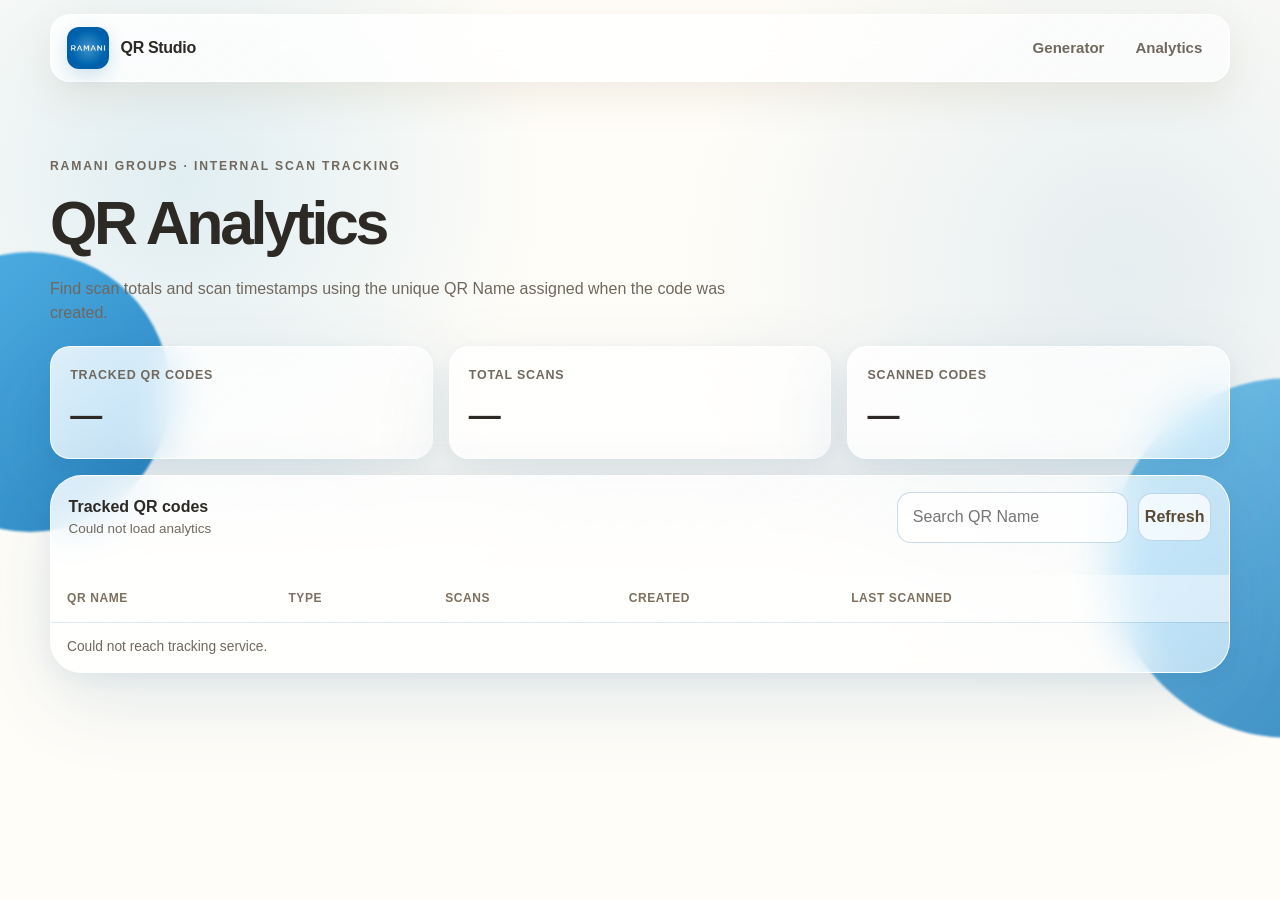
==== analytics.html @ 00548d6f "Add files via upload" ====
<!doctype html>
<html lang="en">
<head>
  <meta charset="utf-8">
  <meta name="viewport" content="width=device-width,initial-scale=1">
  <meta name="robots" content="noindex,nofollow">
  <meta name="theme-color" content="#0871b9">
  <title>QR Analytics · Ramani QR Studio</title>
  <link rel="icon" href="assets/images/ramani-favicon.png" type="image/png">
  <link rel="stylesheet" href="css/style.css">
</head>
<body>
  <div class="ambient ambient-one" aria-hidden="true"></div>
  <div class="ambient ambient-two" aria-hidden="true"></div>
  <header class="site-header">
    <div class="container header-inner glass-panel compact-panel">
      <a class="brand" href="index.html" aria-label="Ramani QR Studio home"><img class="brand-logo" src="assets/images/ramani-logo.png" alt="Ramani"><span>QR Studio</span></a>
      <nav class="primary-nav analytics-nav" aria-label="Primary navigation"><a href="index.html#generator">Generator</a><a href="analytics.html" aria-current="page">Analytics</a></nav>
    </div>
  </header>

  <main class="container analytics-main">
    <section class="analytics-hero">
      <p class="kicker">RAMANI GROUPS · INTERNAL SCAN TRACKING</p>
      <h1>QR Analytics</h1>
      <p>Find scan totals and scan timestamps using the unique QR Name assigned when the code was created.</p>
    </section>
    <div id="configCallout" class="config-callout" hidden></div>
    <section class="stats-grid" aria-label="Analytics summary">
      <div class="glass-panel stat-card"><span>Tracked QR codes</span><strong id="totalCodes">—</strong></div>
      <div class="glass-panel stat-card"><span>Total scans</span><strong id="totalScans">—</strong></div>
      <div class="glass-panel stat-card"><span>Scanned codes</span><strong id="scannedCodes">—</strong></div>
    </section>

    <section class="glass-panel analytics-table-card">
      <div class="analytics-toolbar">
        <div><strong>Tracked QR codes</strong><div id="analyticsStatus" class="analytics-status" role="status" aria-live="polite">Loading…</div></div>
        <div class="analytics-actions"><input id="qrSearch" type="search" placeholder="Search QR Name"><button id="refreshAnalytics" class="secondary-button" type="button">Refresh</button></div>
      </div>
      <div class="table-scroll"><table class="analytics-table"><thead><tr><th>QR Name</th><th>Type</th><th>Scans</th><th>Created</th><th>Last scanned</th><th></th></tr></thead><tbody id="analyticsRows"><tr><td colspan="6" class="empty-state">Loading analytics…</td></tr></tbody></table></div>
    </section>

    <section id="detailCard" class="glass-panel detail-card" hidden>
      <div class="detail-heading"><div><p class="kicker">SCAN DETAILS</p><h2 id="detailName">QR Name</h2><p id="detailMeta"></p></div><button id="closeDetail" class="secondary-button" type="button">Close</button></div>
      <div id="detailScans" class="scan-list"></div>
    </section>
  </main>
  <script src="js/config.js"></script>
  <script src="js/analytics.js"></script>
</body>
</html>
---- css/style.css ----
:root {
  --background: #fffdf8;
  --surface: rgba(255, 255, 255, 0.76);
  --surface-strong: rgba(255, 255, 255, 0.92);
  --surface-secondary: rgba(255, 249, 234, 0.78);
  --text-primary: #2d2924;
  --text-secondary: #71685d;
  --accent: #ffad16;
  --accent-strong: #f08a00;
  --accent-soft: #fff0bf;
  --accent-pale: #fff8e8;
  --border: rgba(123, 96, 47, 0.13);
  --border-strong: rgba(123, 96, 47, 0.21);
  --success: #527547;
  --danger: #b34c3e;
  --radius-sm: 14px;
  --radius: 22px;
  --radius-lg: 32px;
  --shadow: 0 28px 80px rgba(109, 79, 20, 0.14), 0 6px 24px rgba(109, 79, 20, 0.07);
  --shadow-soft: 0 14px 35px rgba(119, 88, 27, 0.09);
  --spacing-1: 0.5rem;
  --spacing-2: 0.75rem;
  --spacing-3: 1rem;
  --spacing-4: 1.5rem;
  --spacing-5: 2rem;
  --spacing-6: 3rem;
  --container: 1180px;
  --font: Inter, ui-sans-serif, -apple-system, BlinkMacSystemFont, "Segoe UI", sans-serif;
}

* { box-sizing: border-box; }
html { scroll-behavior: smooth; }
body {
  margin: 0;
  color: var(--text-primary);
  background:
    radial-gradient(circle at 14% 20%, rgba(255, 195, 41, 0.14), transparent 23rem),
    radial-gradient(circle at 88% 30%, rgba(255, 142, 0, 0.09), transparent 28rem),
    var(--background);
  font-family: var(--font);
  line-height: 1.5;
  min-height: 100vh;
  overflow-x: hidden;
}

button, input, textarea, select { font: inherit; }
button { color: inherit; }
a { color: inherit; text-decoration: none; }
svg { display: block; }

.skip-link {
  position: fixed;
  left: 1rem;
  top: -5rem;
  z-index: 100;
  padding: .75rem 1rem;
  background: #111;
  color: #fff;
  border-radius: 10px;
}
.skip-link:focus { top: 1rem; }

.container {
  width: min(calc(100% - 2rem), var(--container));
  margin-inline: auto;
  position: relative;
  z-index: 2;
}

.ambient {
  position: fixed;
  z-index: 0;
  border-radius: 999px;
  filter: blur(1px);
  pointer-events: none;
  opacity: .85;
}
.ambient-one { width: 280px; height: 280px; left: -110px; top: 28%; background: linear-gradient(135deg,#ffd638,#ff9b0b); }
.ambient-two { width: 360px; height: 360px; right: -190px; top: 42%; background: linear-gradient(135deg,#ffc51b,#ff9012); }
.ambient-three { width: 90px; height: 90px; right: 9%; top: 13%; background: linear-gradient(135deg,#ffb51b,#ff8d10); box-shadow: -50px 65px 0 -28px #ffad16, 42px 46px 0 -34px #f69711; }

.glass-panel {
  background: linear-gradient(145deg, rgba(255,255,255,.83), rgba(255,255,255,.62));
  border: 1px solid rgba(255,255,255,.92);
  box-shadow: var(--shadow);
  backdrop-filter: blur(22px) saturate(125%);
  -webkit-backdrop-filter: blur(22px) saturate(125%);
}

.site-header { position: sticky; top: 0; z-index: 30; padding: 14px 0 0; }
.header-inner {
  min-height: 64px;
  display: flex;
  align-items: center;
  justify-content: space-between;
  border-radius: 20px;
  padding: .7rem .85rem .7rem 1rem;
  box-shadow: 0 14px 40px rgba(117, 89, 30, .10);
}
.brand { display: inline-flex; align-items: center; gap: .72rem; font-weight: 780; letter-spacing: -.02em; }
.brand-mark {
  display: grid;
  place-items: center;
  width: 38px;
  height: 38px;
  border-radius: 12px;
  background: linear-gradient(145deg, #ffc933, #ff9d0c);
  box-shadow: 0 8px 18px rgba(255, 159, 14, .25);
}
.brand-mark svg { width: 23px; height: 23px; fill: #fff; }
.primary-nav { display: flex; align-items: center; gap: .3rem; }
.primary-nav a { padding: .65rem .82rem; border-radius: 12px; color: var(--text-secondary); font-size: .94rem; font-weight: 650; }
.primary-nav a:hover, .primary-nav a:focus-visible { background: rgba(255, 181, 27, .11); color: var(--text-primary); }
.icon-link svg { width: 20px; height: 20px; }
.mobile-menu-button { display: none; }

.hero { padding: clamp(4rem, 8vw, 7.5rem) 0 2.8rem; }
.hero-copy { max-width: 760px; margin-inline: auto; text-align: center; }
.eyebrow, .kicker { font-size: .76rem; font-weight: 800; letter-spacing: .15em; text-transform: uppercase; color: #8a734a; }
.eyebrow { display: inline-flex; align-items: center; gap: .55rem; padding: .48rem .75rem; background: rgba(255,255,255,.56); border: 1px solid rgba(255,255,255,.9); border-radius: 999px; box-shadow: var(--shadow-soft); }
.eyebrow-dot { width: 8px; height: 8px; border-radius: 50%; background: var(--accent); box-shadow: 0 0 0 5px rgba(255, 173, 22, .12); }
.hero h1 { margin: 1rem 0 .9rem; font-size: clamp(2.45rem, 6.4vw, 5.2rem); line-height: .98; letter-spacing: -.065em; font-weight: 760; }
.hero h1 span { color: var(--accent-strong); }
.hero p { max-width: 650px; margin: 0 auto; color: var(--text-secondary); font-size: clamp(1rem, 2vw, 1.17rem); }

.generator-section { scroll-margin-top: 95px; }
.generator-shell { border-radius: var(--radius-lg); overflow: hidden; }
.generator-main { display: grid; grid-template-columns: minmax(0, 1.17fr) minmax(380px, .83fr); }
.config-column, .preview-column { padding: clamp(1.45rem, 3vw, 2.35rem); }
.preview-column { background: linear-gradient(180deg, rgba(255,247,222,.58), rgba(255,255,255,.42)); border-left: 1px solid var(--border); }
.section-heading, .preview-heading, .customize-header, .range-label-row { display: flex; align-items: center; justify-content: space-between; gap: 1rem; }
.section-heading h2, .preview-heading h2, .about-card h2 { margin: .14rem 0 0; font-size: clamp(1.4rem, 2.8vw, 2rem); letter-spacing: -.045em; }
.kicker { margin: 0; color: #aa7b2e; }
.text-button { display: inline-flex; align-items: center; gap: .4rem; border: 0; background: transparent; padding: .55rem .6rem; border-radius: 10px; color: var(--text-secondary); cursor: pointer; font-weight: 650; }
.text-button svg { width: 18px; height: 18px; fill: none; stroke: currentColor; stroke-width: 1.8; stroke-linecap: round; stroke-linejoin: round; }
.text-button:hover { background: rgba(255,173,22,.1); color: var(--text-primary); }

.tab-strip { margin-top: 1.4rem; padding: 5px; display: grid; grid-template-columns: repeat(6, 1fr); gap: 4px; background: rgba(241, 232, 212, .62); border: 1px solid rgba(129,103,57,.09); border-radius: 15px; }
.tab-button { border: 0; border-radius: 11px; background: transparent; padding: .68rem .45rem; cursor: pointer; font-size: .88rem; font-weight: 720; color: var(--text-secondary); transition: .18s ease; }
.tab-button.active { background: rgba(255,255,255,.9); color: var(--text-primary); box-shadow: 0 5px 16px rgba(104,80,35,.10); }
.tab-button:focus-visible { outline: 3px solid rgba(255, 173, 22, .3); outline-offset: 2px; }

.form-stack { margin-top: 1.35rem; }
.type-panel { display: grid; gap: .72rem; }
.field-label { display: block; font-size: .8rem; font-weight: 780; color: #5f564c; letter-spacing: .01em; }
input:not([type="checkbox"]):not([type="color"]):not([type="range"]), textarea, select {
  width: 100%;
  min-height: 48px;
  border: 1px solid var(--border-strong);
  border-radius: var(--radius-sm);
  background: rgba(255,255,255,.72);
  color: var(--text-primary);
  padding: .78rem .9rem;
  outline: none;
  box-shadow: inset 0 1px 0 rgba(255,255,255,.75);
  transition: border-color .18s, box-shadow .18s, background .18s;
}
textarea { resize: vertical; min-height: 100px; }
input:focus, textarea:focus, select:focus { border-color: rgba(240,138,0,.55); box-shadow: 0 0 0 4px rgba(255,173,22,.12); background: rgba(255,255,255,.95); }
.field-wrap { position: relative; }
.field-wrap .field-icon { position: absolute; top: 50%; left: .9rem; translate: 0 -50%; color: #9b8761; pointer-events: none; }
.field-wrap input { padding-left: 2.3rem !important; }
.field-hint { margin: -.2rem 0 0; color: #8b8177; font-size: .78rem; }
.two-up { display: grid; grid-template-columns: 1fr auto; gap: 1rem; align-items: end; }
.check-row { min-height: 48px; display: flex; align-items: center; gap: .6rem; padding: 0 .2rem; font-size: .88rem; font-weight: 650; color: var(--text-secondary); cursor: pointer; white-space: nowrap; }
.check-row input { position: absolute; opacity: 0; }
.fake-check { width: 20px; height: 20px; border: 1px solid var(--border-strong); border-radius: 6px; background: rgba(255,255,255,.8); display: grid; place-items: center; }
.check-row input:checked + .fake-check { background: var(--accent); border-color: var(--accent); box-shadow: inset 0 0 0 4px #fff; }
.check-row input:focus-visible + .fake-check { outline: 3px solid rgba(255,173,22,.24); outline-offset: 2px; }
.validation-message { min-height: 1.35rem; margin-top: .65rem; color: var(--danger); font-size: .84rem; font-weight: 650; }
.divider { height: 1px; background: var(--border); margin: 1.35rem 0; }
.customize-header h3 { margin: .1rem 0 0; font-size: 1.08rem; letter-spacing: -.02em; }
.custom-grid { display: grid; grid-template-columns: 1fr 1fr; gap: .95rem; margin-top: 1rem; }
.custom-grid label { display: grid; gap: .48rem; }
.color-box { min-height: 48px; display: flex; align-items: center; gap: .65rem; border: 1px solid var(--border-strong); border-radius: var(--radius-sm); padding: .46rem .65rem; background: rgba(255,255,255,.72); }
.color-box input[type="color"] { width: 31px; height: 31px; border: 0; padding: 0; background: transparent; border-radius: 9px; overflow: hidden; cursor: pointer; }
.color-box input[type="color"]::-webkit-color-swatch-wrapper { padding: 0; }
.color-box input[type="color"]::-webkit-color-swatch { border: 0; border-radius: 8px; }
.color-box span { font-family: ui-monospace, SFMono-Regular, Menlo, monospace; font-size: .82rem; }
.range-row { margin-top: 1rem; }
.range-label-row output { font-size: .78rem; color: var(--text-secondary); font-weight: 700; }
input[type="range"] { width: 100%; accent-color: var(--accent-strong); }

.status-pill { display: inline-flex; align-items: center; gap: .45rem; padding: .42rem .65rem; border-radius: 999px; background: rgba(89,124,73,.09); color: var(--success); font-size: .76rem; font-weight: 780; }
.status-pill span { width: 7px; height: 7px; border-radius: 50%; background: currentColor; }
.status-pill.invalid { color: var(--danger); background: rgba(179,76,62,.08); }
.qr-stage { margin-top: 1.35rem; }
.qr-canvas-wrap { width: min(100%, 385px); aspect-ratio: 1; margin-inline: auto; display: grid; place-items: center; padding: 1.2rem; border-radius: 26px; background: rgba(255,255,255,.95); border: 1px solid rgba(255,255,255,.95); box-shadow: 0 22px 46px rgba(127,87,12,.12); }
#qrCanvas { width: 100%; height: 100%; display: block; image-rendering: pixelated; }
.scan-note { display: flex; align-items: flex-start; justify-content: center; gap: .48rem; margin: .95rem auto 0; max-width: 390px; color: #8a7e70; font-size: .78rem; text-align: center; }
.scan-icon { color: var(--accent-strong); font-weight: 900; }
.download-actions { display: grid; grid-template-columns: 1.18fr .82fr; gap: .75rem; margin-top: 1.2rem; }
.primary-button, .secondary-button, .utility-button { min-height: 48px; border-radius: 14px; cursor: pointer; font-weight: 760; border: 0; display: inline-flex; align-items: center; justify-content: center; gap: .5rem; transition: transform .16s ease, box-shadow .16s ease, background .16s ease; }
.primary-button { color: #fff; background: linear-gradient(135deg,#ffbb24,#f28b02); box-shadow: 0 12px 24px rgba(240,138,0,.23); }
.secondary-button { color: #5a4b34; background: rgba(255,255,255,.75); border: 1px solid var(--border-strong); }
.primary-button:hover, .secondary-button:hover, .utility-button:hover { transform: translateY(-1px); }
.primary-button svg, .secondary-button svg, .utility-button svg { width: 18px; height: 18px; fill: none; stroke: currentColor; stroke-width: 1.8; stroke-linecap: round; stroke-linejoin: round; }
button:disabled { cursor: not-allowed; opacity: .48; transform: none !important; box-shadow: none !important; }
.utility-actions { display: flex; flex-wrap: wrap; gap: .55rem; margin-top: .7rem; }
.utility-button { min-height: 40px; flex: 1; min-width: 120px; padding: .6rem .7rem; background: rgba(255,255,255,.48); border: 1px solid var(--border); color: var(--text-secondary); font-size: .8rem; }
.privacy-card { display: flex; gap: .78rem; margin-top: 1rem; padding: .95rem; background: rgba(255,245,213,.66); border: 1px solid rgba(234,183,76,.18); border-radius: 16px; }
.privacy-icon { flex: 0 0 auto; width: 34px; height: 34px; border-radius: 11px; display: grid; place-items: center; background: rgba(255,173,22,.14); color: #c97800; }
.privacy-icon svg { width: 20px; height: 20px; fill: none; stroke: currentColor; stroke-width: 1.7; stroke-linecap: round; stroke-linejoin: round; }
.privacy-card strong { font-size: .9rem; }
.privacy-card p { margin: .2rem 0 0; color: #7c6e5b; font-size: .78rem; }

.about-section { padding: 4rem 0 1.5rem; scroll-margin-top: 95px; }
.about-card { border-radius: var(--radius-lg); padding: clamp(1.5rem,4vw,2.7rem); display: grid; grid-template-columns: .8fr 1.2fr; gap: 2rem; align-items: center; }
.about-card p:last-child { margin: 0; color: var(--text-secondary); font-size: 1.03rem; }
.site-footer { display: flex; justify-content: space-between; gap: 1rem; padding: 2.1rem 0 3rem; color: #958879; font-size: .8rem; }
.site-footer p { margin: 0; }
.toast { position: fixed; z-index: 80; left: 50%; bottom: 1.2rem; translate: -50% 25px; opacity: 0; pointer-events: none; background: rgba(43,39,34,.94); color: #fff; padding: .72rem 1rem; border-radius: 12px; box-shadow: 0 14px 30px rgba(0,0,0,.15); font-size: .84rem; font-weight: 650; transition: .22s ease; }
.toast.show { opacity: 1; translate: -50% 0; }

@media (max-width: 940px) {
  .generator-main { grid-template-columns: 1fr; }
  .preview-column { border-left: 0; border-top: 1px solid var(--border); }
  .about-card { grid-template-columns: 1fr; gap: .8rem; }
}

@media (max-width: 680px) {
  .container { width: min(calc(100% - 1rem), var(--container)); }
  .site-header { padding-top: 8px; }
  .header-inner { min-height: 58px; border-radius: 17px; }
  .mobile-menu-button { display: inline-grid; place-items: center; width: 42px; height: 42px; border: 0; background: rgba(255,255,255,.5); border-radius: 12px; cursor: pointer; }
  .mobile-menu-button span { display: block; width: 19px; height: 2px; margin: 2px 0; border-radius: 2px; background: var(--text-primary); }
  .primary-nav { display: none; position: absolute; top: calc(100% + .5rem); right: .5rem; width: 190px; padding: .55rem; flex-direction: column; align-items: stretch; background: rgba(255,255,255,.94); border: 1px solid var(--border); border-radius: 16px; box-shadow: var(--shadow-soft); backdrop-filter: blur(18px); }
  .primary-nav.open { display: flex; }
  .primary-nav a { display: flex; align-items: center; min-height: 42px; }
  .hero { padding: 3.6rem 0 2rem; }
  .hero h1 { font-size: clamp(2.35rem, 13vw, 3.5rem); }
  .generator-shell, .about-card { border-radius: 25px; }
  .config-column, .preview-column { padding: 1.25rem; }
  .tab-strip { grid-template-columns: repeat(3,1fr); }
  .custom-grid { grid-template-columns: 1fr; }
  .two-up { grid-template-columns: 1fr; }
  .check-row { min-height: 38px; }
  .download-actions { grid-template-columns: 1fr; }
  .qr-canvas-wrap { width: min(100%, 340px); }
  .site-footer { flex-direction: column; }
}

@media (max-width: 410px) {
  .section-heading, .preview-heading { align-items: flex-start; }
  .status-pill { margin-top: .2rem; }
  .brand span:last-child { font-size: .95rem; }
}

@media (prefers-reduced-motion: reduce) {
  *, *::before, *::after { scroll-behavior: auto !important; transition-duration: .001ms !important; animation-duration: .001ms !important; animation-iteration-count: 1 !important; }
}

/* Content tabs: only the selected QR input panel is visible. */
.type-panel[hidden] { display: none !important; }
.tracking-toggle { margin-top: .15rem; width: fit-content; }
.tracking-info { min-height: 1.15rem; margin-top: -.25rem; color: #88745a; font-size: .76rem; line-height: 1.45; }

/* Analytics */
.analytics-main { padding: 4.7rem 0 3rem; }
.analytics-hero { margin-bottom: 1.35rem; }
.analytics-hero h1 { margin: .2rem 0 .45rem; font-size: clamp(2.1rem, 6vw, 3.8rem); letter-spacing: -.055em; }
.analytics-hero p { max-width: 720px; margin: 0; color: var(--text-secondary); }
.analytics-toolbar { display: flex; justify-content: space-between; align-items: center; gap: 1rem; padding: 1rem 1.1rem; margin-bottom: 1rem; }
.analytics-status { color: var(--text-secondary); font-size: .84rem; }
.stats-grid { display: grid; grid-template-columns: repeat(3,1fr); gap: 1rem; margin-bottom: 1rem; }
.stat-card { padding: 1.2rem; border-radius: 20px; }
.stat-card span { display:block; color: var(--text-secondary); font-size: .78rem; font-weight: 750; text-transform: uppercase; letter-spacing: .06em; }
.stat-card strong { display:block; margin-top:.35rem; font-size: 2rem; letter-spacing: -.04em; }
.analytics-table-card { overflow: hidden; border-radius: var(--radius-lg); }
.table-scroll { overflow-x:auto; }
.analytics-table { width:100%; border-collapse: collapse; min-width: 760px; }
.analytics-table th, .analytics-table td { padding: .9rem 1rem; border-bottom: 1px solid var(--border); text-align:left; vertical-align:top; }
.analytics-table th { background: rgba(255,255,255,.42); color:#7e6f5e; font-size:.75rem; text-transform:uppercase; letter-spacing:.05em; }
.analytics-table td { font-size:.86rem; }
.analytics-table tr:last-child td { border-bottom:0; }
.analytics-url { max-width: 420px; word-break: break-word; }
.scan-count { display:inline-flex; min-width:42px; justify-content:center; padding:.3rem .55rem; border-radius:999px; background:rgba(255,173,22,.12); color:#a86400; font-weight:800; }
.empty-state { padding: 2.2rem 1rem; text-align:center; color:var(--text-secondary); }
.config-callout { padding: 1rem 1.1rem; margin-bottom: 1rem; border: 1px solid rgba(234,183,76,.25); border-radius:18px; background:rgba(255,245,213,.72); color:#6f604d; font-size:.88rem; }
@media (max-width:680px){ .stats-grid{grid-template-columns:1fr;} .analytics-toolbar{align-items:flex-start; flex-direction:column;} }

/* Ramani Groups brand layer */
:root {
  --accent: #0b7abd;
  --accent-strong: #0567aa;
  --accent-soft: #dff2ff;
  --accent-pale: #f1f9ff;
  --border: rgba(13, 91, 145, .13);
  --border-strong: rgba(13, 91, 145, .22);
  --shadow: 0 28px 80px rgba(7, 83, 135, .12), 0 6px 24px rgba(7, 83, 135, .06);
  --shadow-soft: 0 14px 35px rgba(7, 83, 135, .09);
}
body {
  background:
    radial-gradient(circle at 14% 20%, rgba(15, 133, 201, .13), transparent 23rem),
    radial-gradient(circle at 88% 30%, rgba(6, 103, 170, .10), transparent 28rem),
    var(--background);
}
.ambient-one { background: linear-gradient(135deg,#38a8e5,#0770b7); }
.ambient-two { background: linear-gradient(135deg,#66c1ee,#0969ae); }
.ambient-three { background: linear-gradient(135deg,#2da8ea,#0871b9); box-shadow: -50px 65px 0 -28px #4eb6e9, 42px 46px 0 -34px #0b74b8; }
.primary-button { background: linear-gradient(135deg,#1389ca,#0567aa); box-shadow: 0 12px 24px rgba(5,103,170,.23); }
.kicker { color: #286f9c; }
.eyebrow, .kicker { color: #2d6f99; }
.eyebrow-dot { background: var(--accent); box-shadow: 0 0 0 5px rgba(11,122,189,.12); }
.primary-nav a:hover, .primary-nav a:focus-visible, .text-button:hover { background: rgba(11,122,189,.09); }
.tab-button:focus-visible, .check-row input:focus-visible + .fake-check { outline-color: rgba(11,122,189,.28); }
.check-row input:checked + .fake-check { background: var(--accent); border-color: var(--accent); }
input[type="range"] { accent-color: var(--accent-strong); }
.scan-icon { color: var(--accent-strong); }
.scan-count { background: rgba(11,122,189,.11); color: #075f9d; }
.privacy-card, .config-callout { background: rgba(232,246,255,.72); border-color: rgba(11,122,189,.16); }
.privacy-icon { background: rgba(11,122,189,.12); color: #066aa9; }

.brand-logo { width: 42px; height: 42px; object-fit: cover; border-radius: 12px; box-shadow: 0 7px 18px rgba(5,103,170,.18); }
.qr-name-block { margin-top: 1.25rem; padding: 1rem; border: 1px solid rgba(11,122,189,.16); background: rgba(238,249,255,.68); border-radius: 16px; }
.required-mark { margin-left: .35rem; color: #0b6ea9; font-size: .72rem; font-weight: 760; }
.name-status { min-height: 1.1rem; margin: .45rem 0 0; color: var(--text-secondary); font-size: .78rem; }
.name-status.ok { color: var(--success); font-weight: 700; }
.name-status.bad { color: var(--danger); font-weight: 700; }
.type-chip { display: inline-flex; padding: .28rem .5rem; border-radius: 999px; background: rgba(11,122,189,.09); color: #075f9d; font-size: .74rem; font-weight: 800; text-transform: uppercase; }
.analytics-actions { display: flex; gap: .6rem; align-items: center; }
.analytics-actions input { min-width: 220px; }
.detail-card { margin-top: 1rem; padding: 1.2rem; border-radius: var(--radius-lg); scroll-margin-top: 95px; }
.detail-heading { display: flex; align-items: flex-start; justify-content: space-between; gap: 1rem; }
.detail-heading h2 { margin: .15rem 0 .2rem; font-size: 1.7rem; }
.detail-heading p:last-child { margin: 0; color: var(--text-secondary); }
.scan-list { margin-top: 1rem; border-top: 1px solid var(--border); }
.scan-row { display: flex; justify-content: space-between; gap: 1rem; padding: .82rem .2rem; border-bottom: 1px solid var(--border); }
.scan-row span { color: var(--text-secondary); }
.action-main { padding: 9vh 0 3rem; }
.action-card { max-width: 620px; margin: 0 auto; padding: clamp(1.4rem,4vw,2.3rem); border-radius: var(--radius-lg); text-align: center; }
.action-logo { width: 76px; height: 76px; object-fit: cover; border-radius: 22px; margin: 0 auto 1rem; }
.action-card h1 { margin: .25rem 0 .5rem; font-size: clamp(2rem,7vw,3rem); letter-spacing: -.05em; }
.action-card > p { color: var(--text-secondary); }
.action-button { margin-top: 1rem; padding: .75rem 1rem; text-decoration: none; }
.payload-display { text-align: left; margin-top: 1rem; }
.payload-display pre { white-space: pre-wrap; word-break: break-word; background: rgba(255,255,255,.72); border: 1px solid var(--border); padding: 1rem; border-radius: 14px; }
.wifi-details { display: grid; gap: .7rem; margin-top: 1rem; text-align: left; }
.wifi-details > div { display: grid; gap: .2rem; padding: .8rem 1rem; background: rgba(255,255,255,.72); border: 1px solid var(--border); border-radius: 14px; }
.wifi-details span { color: var(--text-secondary); font-size: .75rem; text-transform: uppercase; letter-spacing: .05em; font-weight: 750; }
.action-fallback { margin-top: 1rem; }
@media (max-width:680px){ .analytics-actions{width:100%;flex-direction:column;align-items:stretch}.analytics-actions input{min-width:0;width:100%}.brand-logo{width:38px;height:38px}.detail-heading{flex-direction:column}.scan-row{flex-direction:column;gap:.15rem} }
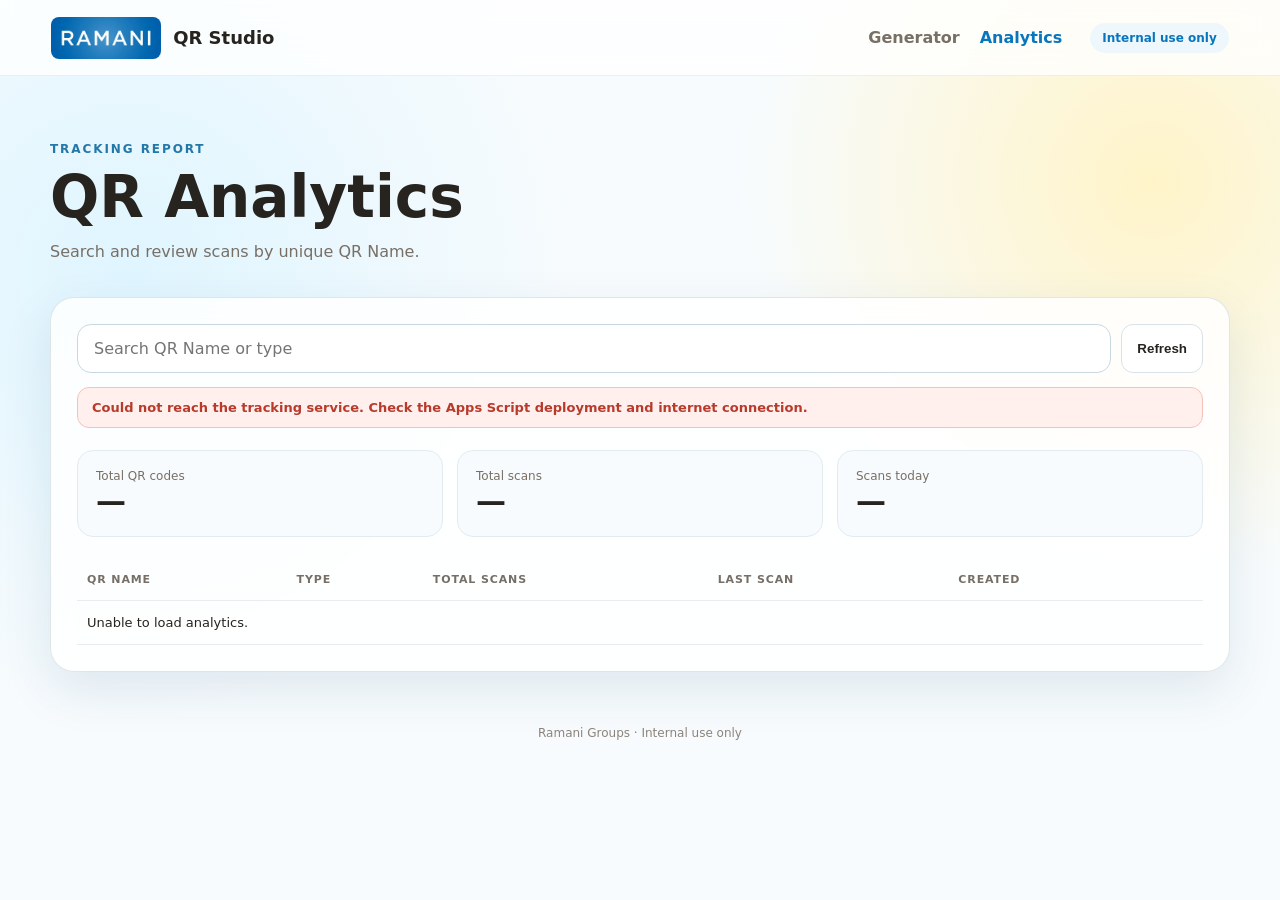
==== commit 60e2c0ea: "Add files via upload" ====
--- a/analytics.html
+++ b/analytics.html
@@ -1,51 +1,8 @@
-<!doctype html>
-<html lang="en">
-<head>
-  <meta charset="utf-8">
-  <meta name="viewport" content="width=device-width,initial-scale=1">
-  <meta name="robots" content="noindex,nofollow">
-  <meta name="theme-color" content="#0871b9">
-  <title>QR Analytics · Ramani QR Studio</title>
-  <link rel="icon" href="assets/images/ramani-favicon.png" type="image/png">
-  <link rel="stylesheet" href="css/style.css">
-</head>
-<body>
-  <div class="ambient ambient-one" aria-hidden="true"></div>
-  <div class="ambient ambient-two" aria-hidden="true"></div>
-  <header class="site-header">
-    <div class="container header-inner glass-panel compact-panel">
-      <a class="brand" href="index.html" aria-label="Ramani QR Studio home"><img class="brand-logo" src="assets/images/ramani-logo.png" alt="Ramani"><span>QR Studio</span></a>
-      <nav class="primary-nav analytics-nav" aria-label="Primary navigation"><a href="index.html#generator">Generator</a><a href="analytics.html" aria-current="page">Analytics</a></nav>
-    </div>
-  </header>
-
-  <main class="container analytics-main">
-    <section class="analytics-hero">
-      <p class="kicker">RAMANI GROUPS · INTERNAL SCAN TRACKING</p>
-      <h1>QR Analytics</h1>
-      <p>Find scan totals and scan timestamps using the unique QR Name assigned when the code was created.</p>
-    </section>
-    <div id="configCallout" class="config-callout" hidden></div>
-    <section class="stats-grid" aria-label="Analytics summary">
-      <div class="glass-panel stat-card"><span>Tracked QR codes</span><strong id="totalCodes">—</strong></div>
-      <div class="glass-panel stat-card"><span>Total scans</span><strong id="totalScans">—</strong></div>
-      <div class="glass-panel stat-card"><span>Scanned codes</span><strong id="scannedCodes">—</strong></div>
-    </section>
-
-    <section class="glass-panel analytics-table-card">
-      <div class="analytics-toolbar">
-        <div><strong>Tracked QR codes</strong><div id="analyticsStatus" class="analytics-status" role="status" aria-live="polite">Loading…</div></div>
-        <div class="analytics-actions"><input id="qrSearch" type="search" placeholder="Search QR Name"><button id="refreshAnalytics" class="secondary-button" type="button">Refresh</button></div>
-      </div>
-      <div class="table-scroll"><table class="analytics-table"><thead><tr><th>QR Name</th><th>Type</th><th>Scans</th><th>Created</th><th>Last scanned</th><th></th></tr></thead><tbody id="analyticsRows"><tr><td colspan="6" class="empty-state">Loading analytics…</td></tr></tbody></table></div>
-    </section>
-
-    <section id="detailCard" class="glass-panel detail-card" hidden>
-      <div class="detail-heading"><div><p class="kicker">SCAN DETAILS</p><h2 id="detailName">QR Name</h2><p id="detailMeta"></p></div><button id="closeDetail" class="secondary-button" type="button">Close</button></div>
-      <div id="detailScans" class="scan-list"></div>
-    </section>
-  </main>
-  <script src="js/config.js"></script>
-  <script src="js/analytics.js"></script>
-</body>
-</html>
+<!doctype html><html lang="en"><head><meta charset="utf-8"><meta name="viewport" content="width=device-width,initial-scale=1"><title>QR Analytics — Ramani QR Studio</title><meta name="robots" content="noindex,nofollow"><link rel="icon" href="assets/favicon.png"><link rel="stylesheet" href="css/style.css"></head><body>
+<header class="site-header"><a class="brand" href="index.html"><img src="assets/ramani-logo.png" alt="Ramani"><span>QR Studio</span></a><nav><a href="index.html">Generator</a><a class="active" href="analytics.html">Analytics</a></nav><span class="internal-pill">Internal use only</span></header>
+<main class="page-shell"><section class="hero compact"><p class="eyebrow">TRACKING REPORT</p><h1>QR Analytics</h1><p>Search and review scans by unique QR Name.</p></section>
+<section class="analytics-panel panel"><div class="analytics-toolbar"><input id="searchInput" type="search" placeholder="Search QR Name or type"><button id="refreshBtn" class="secondary-btn" type="button">Refresh</button></div><div id="analyticsError" class="inline-error" hidden></div>
+<div class="stats"><div><span>Total QR codes</span><strong id="totalQr">—</strong></div><div><span>Total scans</span><strong id="totalScans">—</strong></div><div><span>Scans today</span><strong id="todayScans">—</strong></div></div>
+<div class="table-wrap"><table><thead><tr><th>QR Name</th><th>Type</th><th>Total scans</th><th>Last scan</th><th>Created</th><th></th></tr></thead><tbody id="analyticsBody"><tr><td colspan="6">Loading…</td></tr></tbody></table></div></section>
+<section id="detailPanel" class="detail-panel panel" hidden><div class="section-head"><div><p class="eyebrow">QR DETAILS</p><h2 id="detailName">—</h2></div><button id="closeDetail" class="ghost-btn" type="button">Close</button></div><div id="detailMeta"></div><h3>Scan history</h3><div id="scanHistory" class="scan-history"></div></section></main><footer>Ramani Groups · Internal use only</footer>
+<script src="js/config.js"></script><script src="js/api.js"></script><script src="js/analytics.js"></script></body></html>
--- a/css/style.css
+++ b/css/style.css
@@ -1,343 +1 @@
-:root {
-  --background: #fffdf8;
-  --surface: rgba(255, 255, 255, 0.76);
-  --surface-strong: rgba(255, 255, 255, 0.92);
-  --surface-secondary: rgba(255, 249, 234, 0.78);
-  --text-primary: #2d2924;
-  --text-secondary: #71685d;
-  --accent: #ffad16;
-  --accent-strong: #f08a00;
-  --accent-soft: #fff0bf;
-  --accent-pale: #fff8e8;
-  --border: rgba(123, 96, 47, 0.13);
-  --border-strong: rgba(123, 96, 47, 0.21);
-  --success: #527547;
-  --danger: #b34c3e;
-  --radius-sm: 14px;
-  --radius: 22px;
-  --radius-lg: 32px;
-  --shadow: 0 28px 80px rgba(109, 79, 20, 0.14), 0 6px 24px rgba(109, 79, 20, 0.07);
-  --shadow-soft: 0 14px 35px rgba(119, 88, 27, 0.09);
-  --spacing-1: 0.5rem;
-  --spacing-2: 0.75rem;
-  --spacing-3: 1rem;
-  --spacing-4: 1.5rem;
-  --spacing-5: 2rem;
-  --spacing-6: 3rem;
-  --container: 1180px;
-  --font: Inter, ui-sans-serif, -apple-system, BlinkMacSystemFont, "Segoe UI", sans-serif;
-}
-
-* { box-sizing: border-box; }
-html { scroll-behavior: smooth; }
-body {
-  margin: 0;
-  color: var(--text-primary);
-  background:
-    radial-gradient(circle at 14% 20%, rgba(255, 195, 41, 0.14), transparent 23rem),
-    radial-gradient(circle at 88% 30%, rgba(255, 142, 0, 0.09), transparent 28rem),
-    var(--background);
-  font-family: var(--font);
-  line-height: 1.5;
-  min-height: 100vh;
-  overflow-x: hidden;
-}
-
-button, input, textarea, select { font: inherit; }
-button { color: inherit; }
-a { color: inherit; text-decoration: none; }
-svg { display: block; }
-
-.skip-link {
-  position: fixed;
-  left: 1rem;
-  top: -5rem;
-  z-index: 100;
-  padding: .75rem 1rem;
-  background: #111;
-  color: #fff;
-  border-radius: 10px;
-}
-.skip-link:focus { top: 1rem; }
-
-.container {
-  width: min(calc(100% - 2rem), var(--container));
-  margin-inline: auto;
-  position: relative;
-  z-index: 2;
-}
-
-.ambient {
-  position: fixed;
-  z-index: 0;
-  border-radius: 999px;
-  filter: blur(1px);
-  pointer-events: none;
-  opacity: .85;
-}
-.ambient-one { width: 280px; height: 280px; left: -110px; top: 28%; background: linear-gradient(135deg,#ffd638,#ff9b0b); }
-.ambient-two { width: 360px; height: 360px; right: -190px; top: 42%; background: linear-gradient(135deg,#ffc51b,#ff9012); }
-.ambient-three { width: 90px; height: 90px; right: 9%; top: 13%; background: linear-gradient(135deg,#ffb51b,#ff8d10); box-shadow: -50px 65px 0 -28px #ffad16, 42px 46px 0 -34px #f69711; }
-
-.glass-panel {
-  background: linear-gradient(145deg, rgba(255,255,255,.83), rgba(255,255,255,.62));
-  border: 1px solid rgba(255,255,255,.92);
-  box-shadow: var(--shadow);
-  backdrop-filter: blur(22px) saturate(125%);
-  -webkit-backdrop-filter: blur(22px) saturate(125%);
-}
-
-.site-header { position: sticky; top: 0; z-index: 30; padding: 14px 0 0; }
-.header-inner {
-  min-height: 64px;
-  display: flex;
-  align-items: center;
-  justify-content: space-between;
-  border-radius: 20px;
-  padding: .7rem .85rem .7rem 1rem;
-  box-shadow: 0 14px 40px rgba(117, 89, 30, .10);
-}
-.brand { display: inline-flex; align-items: center; gap: .72rem; font-weight: 780; letter-spacing: -.02em; }
-.brand-mark {
-  display: grid;
-  place-items: center;
-  width: 38px;
-  height: 38px;
-  border-radius: 12px;
-  background: linear-gradient(145deg, #ffc933, #ff9d0c);
-  box-shadow: 0 8px 18px rgba(255, 159, 14, .25);
-}
-.brand-mark svg { width: 23px; height: 23px; fill: #fff; }
-.primary-nav { display: flex; align-items: center; gap: .3rem; }
-.primary-nav a { padding: .65rem .82rem; border-radius: 12px; color: var(--text-secondary); font-size: .94rem; font-weight: 650; }
-.primary-nav a:hover, .primary-nav a:focus-visible { background: rgba(255, 181, 27, .11); color: var(--text-primary); }
-.icon-link svg { width: 20px; height: 20px; }
-.mobile-menu-button { display: none; }
-
-.hero { padding: clamp(4rem, 8vw, 7.5rem) 0 2.8rem; }
-.hero-copy { max-width: 760px; margin-inline: auto; text-align: center; }
-.eyebrow, .kicker { font-size: .76rem; font-weight: 800; letter-spacing: .15em; text-transform: uppercase; color: #8a734a; }
-.eyebrow { display: inline-flex; align-items: center; gap: .55rem; padding: .48rem .75rem; background: rgba(255,255,255,.56); border: 1px solid rgba(255,255,255,.9); border-radius: 999px; box-shadow: var(--shadow-soft); }
-.eyebrow-dot { width: 8px; height: 8px; border-radius: 50%; background: var(--accent); box-shadow: 0 0 0 5px rgba(255, 173, 22, .12); }
-.hero h1 { margin: 1rem 0 .9rem; font-size: clamp(2.45rem, 6.4vw, 5.2rem); line-height: .98; letter-spacing: -.065em; font-weight: 760; }
-.hero h1 span { color: var(--accent-strong); }
-.hero p { max-width: 650px; margin: 0 auto; color: var(--text-secondary); font-size: clamp(1rem, 2vw, 1.17rem); }
-
-.generator-section { scroll-margin-top: 95px; }
-.generator-shell { border-radius: var(--radius-lg); overflow: hidden; }
-.generator-main { display: grid; grid-template-columns: minmax(0, 1.17fr) minmax(380px, .83fr); }
-.config-column, .preview-column { padding: clamp(1.45rem, 3vw, 2.35rem); }
-.preview-column { background: linear-gradient(180deg, rgba(255,247,222,.58), rgba(255,255,255,.42)); border-left: 1px solid var(--border); }
-.section-heading, .preview-heading, .customize-header, .range-label-row { display: flex; align-items: center; justify-content: space-between; gap: 1rem; }
-.section-heading h2, .preview-heading h2, .about-card h2 { margin: .14rem 0 0; font-size: clamp(1.4rem, 2.8vw, 2rem); letter-spacing: -.045em; }
-.kicker { margin: 0; color: #aa7b2e; }
-.text-button { display: inline-flex; align-items: center; gap: .4rem; border: 0; background: transparent; padding: .55rem .6rem; border-radius: 10px; color: var(--text-secondary); cursor: pointer; font-weight: 650; }
-.text-button svg { width: 18px; height: 18px; fill: none; stroke: currentColor; stroke-width: 1.8; stroke-linecap: round; stroke-linejoin: round; }
-.text-button:hover { background: rgba(255,173,22,.1); color: var(--text-primary); }
-
-.tab-strip { margin-top: 1.4rem; padding: 5px; display: grid; grid-template-columns: repeat(6, 1fr); gap: 4px; background: rgba(241, 232, 212, .62); border: 1px solid rgba(129,103,57,.09); border-radius: 15px; }
-.tab-button { border: 0; border-radius: 11px; background: transparent; padding: .68rem .45rem; cursor: pointer; font-size: .88rem; font-weight: 720; color: var(--text-secondary); transition: .18s ease; }
-.tab-button.active { background: rgba(255,255,255,.9); color: var(--text-primary); box-shadow: 0 5px 16px rgba(104,80,35,.10); }
-.tab-button:focus-visible { outline: 3px solid rgba(255, 173, 22, .3); outline-offset: 2px; }
-
-.form-stack { margin-top: 1.35rem; }
-.type-panel { display: grid; gap: .72rem; }
-.field-label { display: block; font-size: .8rem; font-weight: 780; color: #5f564c; letter-spacing: .01em; }
-input:not([type="checkbox"]):not([type="color"]):not([type="range"]), textarea, select {
-  width: 100%;
-  min-height: 48px;
-  border: 1px solid var(--border-strong);
-  border-radius: var(--radius-sm);
-  background: rgba(255,255,255,.72);
-  color: var(--text-primary);
-  padding: .78rem .9rem;
-  outline: none;
-  box-shadow: inset 0 1px 0 rgba(255,255,255,.75);
-  transition: border-color .18s, box-shadow .18s, background .18s;
-}
-textarea { resize: vertical; min-height: 100px; }
-input:focus, textarea:focus, select:focus { border-color: rgba(240,138,0,.55); box-shadow: 0 0 0 4px rgba(255,173,22,.12); background: rgba(255,255,255,.95); }
-.field-wrap { position: relative; }
-.field-wrap .field-icon { position: absolute; top: 50%; left: .9rem; translate: 0 -50%; color: #9b8761; pointer-events: none; }
-.field-wrap input { padding-left: 2.3rem !important; }
-.field-hint { margin: -.2rem 0 0; color: #8b8177; font-size: .78rem; }
-.two-up { display: grid; grid-template-columns: 1fr auto; gap: 1rem; align-items: end; }
-.check-row { min-height: 48px; display: flex; align-items: center; gap: .6rem; padding: 0 .2rem; font-size: .88rem; font-weight: 650; color: var(--text-secondary); cursor: pointer; white-space: nowrap; }
-.check-row input { position: absolute; opacity: 0; }
-.fake-check { width: 20px; height: 20px; border: 1px solid var(--border-strong); border-radius: 6px; background: rgba(255,255,255,.8); display: grid; place-items: center; }
-.check-row input:checked + .fake-check { background: var(--accent); border-color: var(--accent); box-shadow: inset 0 0 0 4px #fff; }
-.check-row input:focus-visible + .fake-check { outline: 3px solid rgba(255,173,22,.24); outline-offset: 2px; }
-.validation-message { min-height: 1.35rem; margin-top: .65rem; color: var(--danger); font-size: .84rem; font-weight: 650; }
-.divider { height: 1px; background: var(--border); margin: 1.35rem 0; }
-.customize-header h3 { margin: .1rem 0 0; font-size: 1.08rem; letter-spacing: -.02em; }
-.custom-grid { display: grid; grid-template-columns: 1fr 1fr; gap: .95rem; margin-top: 1rem; }
-.custom-grid label { display: grid; gap: .48rem; }
-.color-box { min-height: 48px; display: flex; align-items: center; gap: .65rem; border: 1px solid var(--border-strong); border-radius: var(--radius-sm); padding: .46rem .65rem; background: rgba(255,255,255,.72); }
-.color-box input[type="color"] { width: 31px; height: 31px; border: 0; padding: 0; background: transparent; border-radius: 9px; overflow: hidden; cursor: pointer; }
-.color-box input[type="color"]::-webkit-color-swatch-wrapper { padding: 0; }
-.color-box input[type="color"]::-webkit-color-swatch { border: 0; border-radius: 8px; }
-.color-box span { font-family: ui-monospace, SFMono-Regular, Menlo, monospace; font-size: .82rem; }
-.range-row { margin-top: 1rem; }
-.range-label-row output { font-size: .78rem; color: var(--text-secondary); font-weight: 700; }
-input[type="range"] { width: 100%; accent-color: var(--accent-strong); }
-
-.status-pill { display: inline-flex; align-items: center; gap: .45rem; padding: .42rem .65rem; border-radius: 999px; background: rgba(89,124,73,.09); color: var(--success); font-size: .76rem; font-weight: 780; }
-.status-pill span { width: 7px; height: 7px; border-radius: 50%; background: currentColor; }
-.status-pill.invalid { color: var(--danger); background: rgba(179,76,62,.08); }
-.qr-stage { margin-top: 1.35rem; }
-.qr-canvas-wrap { width: min(100%, 385px); aspect-ratio: 1; margin-inline: auto; display: grid; place-items: center; padding: 1.2rem; border-radius: 26px; background: rgba(255,255,255,.95); border: 1px solid rgba(255,255,255,.95); box-shadow: 0 22px 46px rgba(127,87,12,.12); }
-#qrCanvas { width: 100%; height: 100%; display: block; image-rendering: pixelated; }
-.scan-note { display: flex; align-items: flex-start; justify-content: center; gap: .48rem; margin: .95rem auto 0; max-width: 390px; color: #8a7e70; font-size: .78rem; text-align: center; }
-.scan-icon { color: var(--accent-strong); font-weight: 900; }
-.download-actions { display: grid; grid-template-columns: 1.18fr .82fr; gap: .75rem; margin-top: 1.2rem; }
-.primary-button, .secondary-button, .utility-button { min-height: 48px; border-radius: 14px; cursor: pointer; font-weight: 760; border: 0; display: inline-flex; align-items: center; justify-content: center; gap: .5rem; transition: transform .16s ease, box-shadow .16s ease, background .16s ease; }
-.primary-button { color: #fff; background: linear-gradient(135deg,#ffbb24,#f28b02); box-shadow: 0 12px 24px rgba(240,138,0,.23); }
-.secondary-button { color: #5a4b34; background: rgba(255,255,255,.75); border: 1px solid var(--border-strong); }
-.primary-button:hover, .secondary-button:hover, .utility-button:hover { transform: translateY(-1px); }
-.primary-button svg, .secondary-button svg, .utility-button svg { width: 18px; height: 18px; fill: none; stroke: currentColor; stroke-width: 1.8; stroke-linecap: round; stroke-linejoin: round; }
-button:disabled { cursor: not-allowed; opacity: .48; transform: none !important; box-shadow: none !important; }
-.utility-actions { display: flex; flex-wrap: wrap; gap: .55rem; margin-top: .7rem; }
-.utility-button { min-height: 40px; flex: 1; min-width: 120px; padding: .6rem .7rem; background: rgba(255,255,255,.48); border: 1px solid var(--border); color: var(--text-secondary); font-size: .8rem; }
-.privacy-card { display: flex; gap: .78rem; margin-top: 1rem; padding: .95rem; background: rgba(255,245,213,.66); border: 1px solid rgba(234,183,76,.18); border-radius: 16px; }
-.privacy-icon { flex: 0 0 auto; width: 34px; height: 34px; border-radius: 11px; display: grid; place-items: center; background: rgba(255,173,22,.14); color: #c97800; }
-.privacy-icon svg { width: 20px; height: 20px; fill: none; stroke: currentColor; stroke-width: 1.7; stroke-linecap: round; stroke-linejoin: round; }
-.privacy-card strong { font-size: .9rem; }
-.privacy-card p { margin: .2rem 0 0; color: #7c6e5b; font-size: .78rem; }
-
-.about-section { padding: 4rem 0 1.5rem; scroll-margin-top: 95px; }
-.about-card { border-radius: var(--radius-lg); padding: clamp(1.5rem,4vw,2.7rem); display: grid; grid-template-columns: .8fr 1.2fr; gap: 2rem; align-items: center; }
-.about-card p:last-child { margin: 0; color: var(--text-secondary); font-size: 1.03rem; }
-.site-footer { display: flex; justify-content: space-between; gap: 1rem; padding: 2.1rem 0 3rem; color: #958879; font-size: .8rem; }
-.site-footer p { margin: 0; }
-.toast { position: fixed; z-index: 80; left: 50%; bottom: 1.2rem; translate: -50% 25px; opacity: 0; pointer-events: none; background: rgba(43,39,34,.94); color: #fff; padding: .72rem 1rem; border-radius: 12px; box-shadow: 0 14px 30px rgba(0,0,0,.15); font-size: .84rem; font-weight: 650; transition: .22s ease; }
-.toast.show { opacity: 1; translate: -50% 0; }
-
-@media (max-width: 940px) {
-  .generator-main { grid-template-columns: 1fr; }
-  .preview-column { border-left: 0; border-top: 1px solid var(--border); }
-  .about-card { grid-template-columns: 1fr; gap: .8rem; }
-}
-
-@media (max-width: 680px) {
-  .container { width: min(calc(100% - 1rem), var(--container)); }
-  .site-header { padding-top: 8px; }
-  .header-inner { min-height: 58px; border-radius: 17px; }
-  .mobile-menu-button { display: inline-grid; place-items: center; width: 42px; height: 42px; border: 0; background: rgba(255,255,255,.5); border-radius: 12px; cursor: pointer; }
-  .mobile-menu-button span { display: block; width: 19px; height: 2px; margin: 2px 0; border-radius: 2px; background: var(--text-primary); }
-  .primary-nav { display: none; position: absolute; top: calc(100% + .5rem); right: .5rem; width: 190px; padding: .55rem; flex-direction: column; align-items: stretch; background: rgba(255,255,255,.94); border: 1px solid var(--border); border-radius: 16px; box-shadow: var(--shadow-soft); backdrop-filter: blur(18px); }
-  .primary-nav.open { display: flex; }
-  .primary-nav a { display: flex; align-items: center; min-height: 42px; }
-  .hero { padding: 3.6rem 0 2rem; }
-  .hero h1 { font-size: clamp(2.35rem, 13vw, 3.5rem); }
-  .generator-shell, .about-card { border-radius: 25px; }
-  .config-column, .preview-column { padding: 1.25rem; }
-  .tab-strip { grid-template-columns: repeat(3,1fr); }
-  .custom-grid { grid-template-columns: 1fr; }
-  .two-up { grid-template-columns: 1fr; }
-  .check-row { min-height: 38px; }
-  .download-actions { grid-template-columns: 1fr; }
-  .qr-canvas-wrap { width: min(100%, 340px); }
-  .site-footer { flex-direction: column; }
-}
-
-@media (max-width: 410px) {
-  .section-heading, .preview-heading { align-items: flex-start; }
-  .status-pill { margin-top: .2rem; }
-  .brand span:last-child { font-size: .95rem; }
-}
-
-@media (prefers-reduced-motion: reduce) {
-  *, *::before, *::after { scroll-behavior: auto !important; transition-duration: .001ms !important; animation-duration: .001ms !important; animation-iteration-count: 1 !important; }
-}
-
-/* Content tabs: only the selected QR input panel is visible. */
-.type-panel[hidden] { display: none !important; }
-.tracking-toggle { margin-top: .15rem; width: fit-content; }
-.tracking-info { min-height: 1.15rem; margin-top: -.25rem; color: #88745a; font-size: .76rem; line-height: 1.45; }
-
-/* Analytics */
-.analytics-main { padding: 4.7rem 0 3rem; }
-.analytics-hero { margin-bottom: 1.35rem; }
-.analytics-hero h1 { margin: .2rem 0 .45rem; font-size: clamp(2.1rem, 6vw, 3.8rem); letter-spacing: -.055em; }
-.analytics-hero p { max-width: 720px; margin: 0; color: var(--text-secondary); }
-.analytics-toolbar { display: flex; justify-content: space-between; align-items: center; gap: 1rem; padding: 1rem 1.1rem; margin-bottom: 1rem; }
-.analytics-status { color: var(--text-secondary); font-size: .84rem; }
-.stats-grid { display: grid; grid-template-columns: repeat(3,1fr); gap: 1rem; margin-bottom: 1rem; }
-.stat-card { padding: 1.2rem; border-radius: 20px; }
-.stat-card span { display:block; color: var(--text-secondary); font-size: .78rem; font-weight: 750; text-transform: uppercase; letter-spacing: .06em; }
-.stat-card strong { display:block; margin-top:.35rem; font-size: 2rem; letter-spacing: -.04em; }
-.analytics-table-card { overflow: hidden; border-radius: var(--radius-lg); }
-.table-scroll { overflow-x:auto; }
-.analytics-table { width:100%; border-collapse: collapse; min-width: 760px; }
-.analytics-table th, .analytics-table td { padding: .9rem 1rem; border-bottom: 1px solid var(--border); text-align:left; vertical-align:top; }
-.analytics-table th { background: rgba(255,255,255,.42); color:#7e6f5e; font-size:.75rem; text-transform:uppercase; letter-spacing:.05em; }
-.analytics-table td { font-size:.86rem; }
-.analytics-table tr:last-child td { border-bottom:0; }
-.analytics-url { max-width: 420px; word-break: break-word; }
-.scan-count { display:inline-flex; min-width:42px; justify-content:center; padding:.3rem .55rem; border-radius:999px; background:rgba(255,173,22,.12); color:#a86400; font-weight:800; }
-.empty-state { padding: 2.2rem 1rem; text-align:center; color:var(--text-secondary); }
-.config-callout { padding: 1rem 1.1rem; margin-bottom: 1rem; border: 1px solid rgba(234,183,76,.25); border-radius:18px; background:rgba(255,245,213,.72); color:#6f604d; font-size:.88rem; }
-@media (max-width:680px){ .stats-grid{grid-template-columns:1fr;} .analytics-toolbar{align-items:flex-start; flex-direction:column;} }
-
-/* Ramani Groups brand layer */
-:root {
-  --accent: #0b7abd;
-  --accent-strong: #0567aa;
-  --accent-soft: #dff2ff;
-  --accent-pale: #f1f9ff;
-  --border: rgba(13, 91, 145, .13);
-  --border-strong: rgba(13, 91, 145, .22);
-  --shadow: 0 28px 80px rgba(7, 83, 135, .12), 0 6px 24px rgba(7, 83, 135, .06);
-  --shadow-soft: 0 14px 35px rgba(7, 83, 135, .09);
-}
-body {
-  background:
-    radial-gradient(circle at 14% 20%, rgba(15, 133, 201, .13), transparent 23rem),
-    radial-gradient(circle at 88% 30%, rgba(6, 103, 170, .10), transparent 28rem),
-    var(--background);
-}
-.ambient-one { background: linear-gradient(135deg,#38a8e5,#0770b7); }
-.ambient-two { background: linear-gradient(135deg,#66c1ee,#0969ae); }
-.ambient-three { background: linear-gradient(135deg,#2da8ea,#0871b9); box-shadow: -50px 65px 0 -28px #4eb6e9, 42px 46px 0 -34px #0b74b8; }
-.primary-button { background: linear-gradient(135deg,#1389ca,#0567aa); box-shadow: 0 12px 24px rgba(5,103,170,.23); }
-.kicker { color: #286f9c; }
-.eyebrow, .kicker { color: #2d6f99; }
-.eyebrow-dot { background: var(--accent); box-shadow: 0 0 0 5px rgba(11,122,189,.12); }
-.primary-nav a:hover, .primary-nav a:focus-visible, .text-button:hover { background: rgba(11,122,189,.09); }
-.tab-button:focus-visible, .check-row input:focus-visible + .fake-check { outline-color: rgba(11,122,189,.28); }
-.check-row input:checked + .fake-check { background: var(--accent); border-color: var(--accent); }
-input[type="range"] { accent-color: var(--accent-strong); }
-.scan-icon { color: var(--accent-strong); }
-.scan-count { background: rgba(11,122,189,.11); color: #075f9d; }
-.privacy-card, .config-callout { background: rgba(232,246,255,.72); border-color: rgba(11,122,189,.16); }
-.privacy-icon { background: rgba(11,122,189,.12); color: #066aa9; }
-
-.brand-logo { width: 42px; height: 42px; object-fit: cover; border-radius: 12px; box-shadow: 0 7px 18px rgba(5,103,170,.18); }
-.qr-name-block { margin-top: 1.25rem; padding: 1rem; border: 1px solid rgba(11,122,189,.16); background: rgba(238,249,255,.68); border-radius: 16px; }
-.required-mark { margin-left: .35rem; color: #0b6ea9; font-size: .72rem; font-weight: 760; }
-.name-status { min-height: 1.1rem; margin: .45rem 0 0; color: var(--text-secondary); font-size: .78rem; }
-.name-status.ok { color: var(--success); font-weight: 700; }
-.name-status.bad { color: var(--danger); font-weight: 700; }
-.type-chip { display: inline-flex; padding: .28rem .5rem; border-radius: 999px; background: rgba(11,122,189,.09); color: #075f9d; font-size: .74rem; font-weight: 800; text-transform: uppercase; }
-.analytics-actions { display: flex; gap: .6rem; align-items: center; }
-.analytics-actions input { min-width: 220px; }
-.detail-card { margin-top: 1rem; padding: 1.2rem; border-radius: var(--radius-lg); scroll-margin-top: 95px; }
-.detail-heading { display: flex; align-items: flex-start; justify-content: space-between; gap: 1rem; }
-.detail-heading h2 { margin: .15rem 0 .2rem; font-size: 1.7rem; }
-.detail-heading p:last-child { margin: 0; color: var(--text-secondary); }
-.scan-list { margin-top: 1rem; border-top: 1px solid var(--border); }
-.scan-row { display: flex; justify-content: space-between; gap: 1rem; padding: .82rem .2rem; border-bottom: 1px solid var(--border); }
-.scan-row span { color: var(--text-secondary); }
-.action-main { padding: 9vh 0 3rem; }
-.action-card { max-width: 620px; margin: 0 auto; padding: clamp(1.4rem,4vw,2.3rem); border-radius: var(--radius-lg); text-align: center; }
-.action-logo { width: 76px; height: 76px; object-fit: cover; border-radius: 22px; margin: 0 auto 1rem; }
-.action-card h1 { margin: .25rem 0 .5rem; font-size: clamp(2rem,7vw,3rem); letter-spacing: -.05em; }
-.action-card > p { color: var(--text-secondary); }
-.action-button { margin-top: 1rem; padding: .75rem 1rem; text-decoration: none; }
-.payload-display { text-align: left; margin-top: 1rem; }
-.payload-display pre { white-space: pre-wrap; word-break: break-word; background: rgba(255,255,255,.72); border: 1px solid var(--border); padding: 1rem; border-radius: 14px; }
-.wifi-details { display: grid; gap: .7rem; margin-top: 1rem; text-align: left; }
-.wifi-details > div { display: grid; gap: .2rem; padding: .8rem 1rem; background: rgba(255,255,255,.72); border: 1px solid var(--border); border-radius: 14px; }
-.wifi-details span { color: var(--text-secondary); font-size: .75rem; text-transform: uppercase; letter-spacing: .05em; font-weight: 750; }
-.action-fallback { margin-top: 1rem; }
-@media (max-width:680px){ .analytics-actions{width:100%;flex-direction:column;align-items:stretch}.analytics-actions input{min-width:0;width:100%}.brand-logo{width:38px;height:38px}.detail-heading{flex-direction:column}.scan-row{flex-direction:column;gap:.15rem} }
+:root{--blue:#0876bd;--blue2:#2e98cf;--ink:#27231f;--muted:#786f65;--line:#d8e2e8;--cream:#fbf6e8;--surface:rgba(255,255,255,.86);--radius:24px;--shadow:0 18px 50px rgba(20,73,110,.10)}*{box-sizing:border-box}body{margin:0;font-family:Inter,ui-sans-serif,system-ui,-apple-system,"Segoe UI",sans-serif;color:var(--ink);background:radial-gradient(circle at 10% 30%,#dff5ff 0,transparent 34%),radial-gradient(circle at 90% 20%,#fff4c9 0,transparent 30%),#f7fbfd;min-height:100vh}.site-header{height:76px;display:flex;align-items:center;gap:28px;padding:0 4vw;border-bottom:1px solid rgba(0,0,0,.06);background:rgba(255,255,255,.78);backdrop-filter:blur(16px);position:sticky;top:0;z-index:10}.brand{display:flex;align-items:center;gap:12px;text-decoration:none;color:var(--ink);font-weight:800}.brand img{width:110px;height:42px;object-fit:cover;border-radius:8px}.brand span{font-size:18px}.site-header nav{display:flex;gap:20px;margin-left:auto}.site-header nav a{text-decoration:none;color:var(--muted);font-weight:700}.site-header nav a.active{color:var(--blue)}.internal-pill,.preview-badge,.type-chip{font-size:12px;font-weight:800;padding:8px 12px;border-radius:999px;background:#eef7fc;color:var(--blue)}.page-shell{width:min(1180px,94vw);margin:0 auto}.hero{padding:54px 0 28px}.hero.compact{padding-bottom:20px}.hero h1{font-size:clamp(36px,5vw,58px);line-height:1;margin:.15em 0}.hero p{color:var(--muted);max-width:760px}.eyebrow{font-size:12px!important;letter-spacing:.16em;font-weight:900;color:#2478a8!important}.workspace{display:grid;grid-template-columns:1.25fr .9fr;gap:0;margin-bottom:40px}.panel{background:var(--surface);border:1px solid rgba(100,130,145,.2);box-shadow:var(--shadow);backdrop-filter:blur(14px)}.builder{padding:32px;border-radius:28px 0 0 28px}.preview{padding:32px;border-radius:0 28px 28px 0;background:linear-gradient(145deg,rgba(255,249,229,.9),rgba(238,250,255,.88))}.section-head{display:flex;align-items:flex-start;justify-content:space-between;gap:16px}.section-head h2{font-size:30px;margin:4px 0 22px}.ghost-btn,.secondary-btn,.table-btn{border:1px solid var(--line);background:#fff;border-radius:12px;padding:11px 15px;font-weight:800;color:var(--ink);cursor:pointer}.name-card{background:#eef9ff;border:1px solid #bfe5f7;border-radius:18px;padding:16px;margin-bottom:22px}.name-card label,.field-label{font-size:13px;font-weight:800;display:grid;gap:8px}.name-card label span{color:var(--blue);font-size:11px}input,textarea,select{width:100%;border:1px solid #c8d8e0;background:rgba(255,255,255,.92);border-radius:14px;padding:14px 16px;font:inherit;color:var(--ink);outline:none}input:focus,textarea:focus,select:focus{border-color:var(--blue);box-shadow:0 0 0 3px rgba(8,118,189,.12)}.status-text{font-size:12px;margin-top:8px;color:var(--muted)}.status-text.ok{color:#167342}.status-text.bad,.inline-error{color:#b83a2b}.tabs{display:grid;grid-template-columns:repeat(6,1fr);gap:5px;background:#f3eee0;border:1px solid #e6ddc4;border-radius:16px;padding:5px;margin-bottom:24px}.tab{border:0;background:transparent;border-radius:11px;padding:12px 8px;font-weight:800;color:#736b61;cursor:pointer}.tab.active{background:#fff;color:var(--ink);box-shadow:0 3px 12px rgba(0,0,0,.05)}#fields{display:grid;gap:16px}.field-label small{font-weight:500;color:#91877d}.check-label{display:flex;gap:10px;align-items:center;font-weight:700}.check-label input{width:auto}.customize{margin:24px 0;border-top:1px solid var(--line);padding-top:18px}.customize summary{cursor:pointer;font-weight:850}.settings-grid{display:grid;grid-template-columns:1fr 1fr;gap:15px;margin-top:16px}.settings-grid label{font-size:12px;font-weight:800;display:grid;gap:7px}.settings-grid input[type=color]{height:48px;padding:5px}.inline-error{background:#fff0ee;border:1px solid #f3c2ba;padding:12px 14px;border-radius:12px;margin:14px 0;font-size:13px;font-weight:700}.primary-btn{width:100%;border:0;background:linear-gradient(135deg,var(--blue),var(--blue2));color:#fff;border-radius:14px;padding:15px 18px;font-weight:900;cursor:pointer;box-shadow:0 10px 25px rgba(8,118,189,.24)}.primary-btn:disabled{opacity:.6}.privacy-note{font-size:12px;color:var(--muted);line-height:1.55;margin-top:15px}.qr-frame{aspect-ratio:1;background:#fff;border-radius:26px;display:grid;place-items:center;padding:22px;overflow:hidden}.qr-frame svg{max-width:100%;height:auto}.qr-placeholder{color:#9aa8b0;text-align:center;max-width:240px}.created-info{display:grid;gap:3px;padding:14px 3px}.created-info span{font-size:12px;color:var(--muted)}.download-row{display:grid;grid-template-columns:1fr 1fr;gap:10px}.secondary-btn:disabled{opacity:.45;cursor:not-allowed}footer{text-align:center;color:#8c847b;font-size:12px;padding:28px}.analytics-panel,.detail-panel{border-radius:24px;padding:26px;margin-bottom:26px}.analytics-toolbar{display:flex;gap:10px}.analytics-toolbar input{flex:1}.stats{display:grid;grid-template-columns:repeat(3,1fr);gap:14px;margin:22px 0}.stats>div,.detail-grid>div{background:#f7fbfd;border:1px solid #e1ebf0;border-radius:16px;padding:18px}.stats span,.detail-grid span{display:block;color:var(--muted);font-size:12px}.stats strong{font-size:30px}.table-wrap{overflow:auto}table{width:100%;border-collapse:collapse}th,td{text-align:left;padding:14px 10px;border-bottom:1px solid #e8edef;font-size:13px}th{color:#766f67;font-size:11px;text-transform:uppercase;letter-spacing:.08em}.detail-grid{display:grid;grid-template-columns:repeat(4,1fr);gap:12px}.scan-row{display:flex;justify-content:space-between;padding:12px 0;border-bottom:1px solid #e8edef}.redirect-page{display:grid;place-items:center;padding:24px}.redirect-card{width:min(560px,92vw);border-radius:28px;padding:38px;text-align:center}.redirect-card img{width:180px;border-radius:12px}.payload-box{margin-top:18px;background:#f5f8fa;border-radius:16px;padding:18px;text-align:left;white-space:pre-wrap;word-break:break-word}.inline-link{display:inline-block;width:auto;text-decoration:none;margin-top:16px}@media(max-width:860px){.workspace{grid-template-columns:1fr}.builder,.preview{border-radius:24px}.preview{margin-top:16px}.tabs{grid-template-columns:repeat(3,1fr)}.settings-grid,.stats,.detail-grid{grid-template-columns:1fr 1fr}.internal-pill{display:none}.brand span{display:none}}@media(max-width:560px){.site-header{padding:0 18px;gap:14px}.brand img{width:88px}.site-header nav{gap:12px}.page-shell{width:min(94vw,100%)}.builder,.preview{padding:20px}.tabs{grid-template-columns:repeat(2,1fr)}.settings-grid,.stats,.detail-grid,.download-row{grid-template-columns:1fr}.hero{padding-top:34px}.hero h1{font-size:38px}}
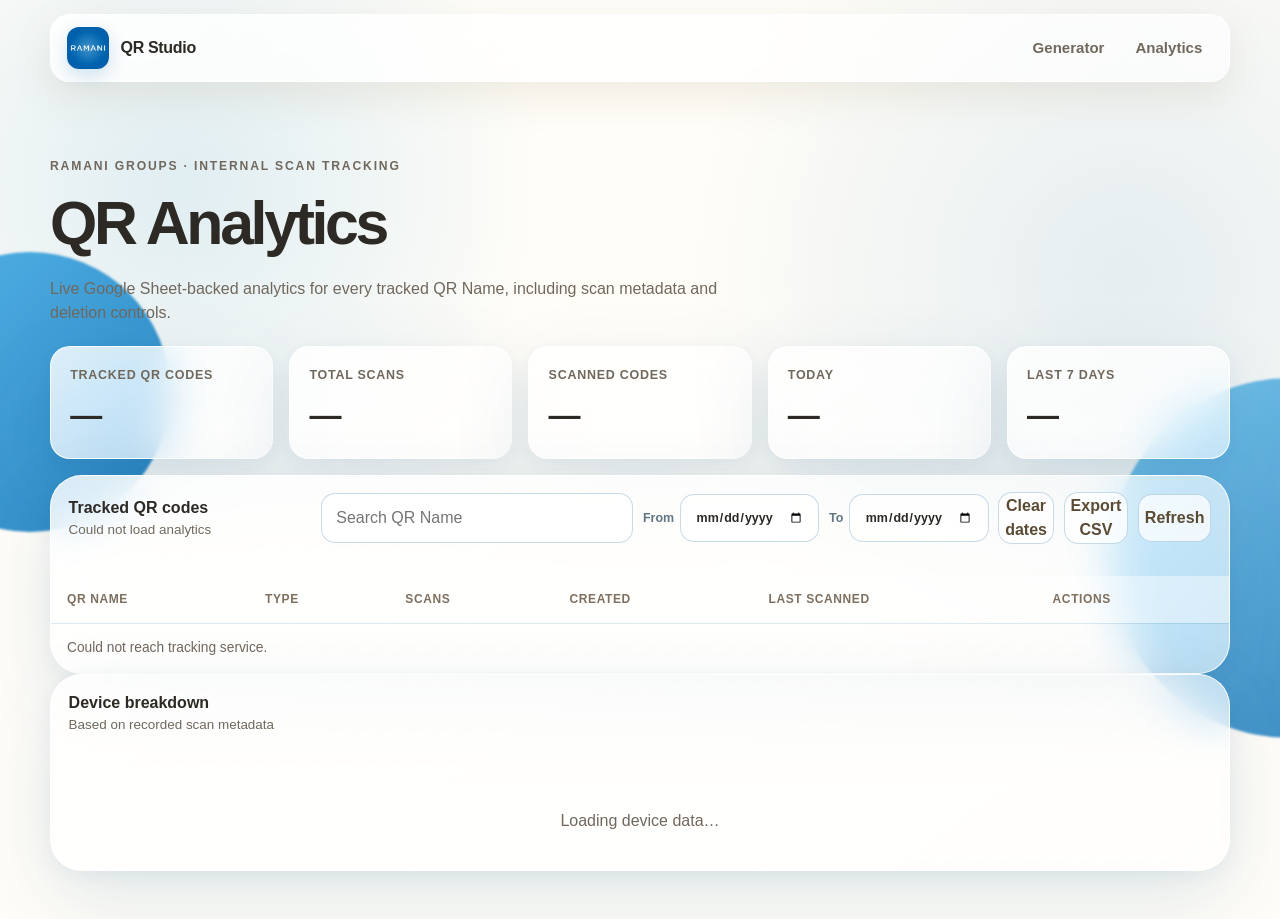
==== commit a9bbbd2f: "Add files via upload" ====
--- a/analytics.html
+++ b/analytics.html
@@ -1,8 +1,58 @@
-<!doctype html><html lang="en"><head><meta charset="utf-8"><meta name="viewport" content="width=device-width,initial-scale=1"><title>QR Analytics — Ramani QR Studio</title><meta name="robots" content="noindex,nofollow"><link rel="icon" href="assets/favicon.png"><link rel="stylesheet" href="css/style.css"></head><body>
-<header class="site-header"><a class="brand" href="index.html"><img src="assets/ramani-logo.png" alt="Ramani"><span>QR Studio</span></a><nav><a href="index.html">Generator</a><a class="active" href="analytics.html">Analytics</a></nav><span class="internal-pill">Internal use only</span></header>
-<main class="page-shell"><section class="hero compact"><p class="eyebrow">TRACKING REPORT</p><h1>QR Analytics</h1><p>Search and review scans by unique QR Name.</p></section>
-<section class="analytics-panel panel"><div class="analytics-toolbar"><input id="searchInput" type="search" placeholder="Search QR Name or type"><button id="refreshBtn" class="secondary-btn" type="button">Refresh</button></div><div id="analyticsError" class="inline-error" hidden></div>
-<div class="stats"><div><span>Total QR codes</span><strong id="totalQr">—</strong></div><div><span>Total scans</span><strong id="totalScans">—</strong></div><div><span>Scans today</span><strong id="todayScans">—</strong></div></div>
-<div class="table-wrap"><table><thead><tr><th>QR Name</th><th>Type</th><th>Total scans</th><th>Last scan</th><th>Created</th><th></th></tr></thead><tbody id="analyticsBody"><tr><td colspan="6">Loading…</td></tr></tbody></table></div></section>
-<section id="detailPanel" class="detail-panel panel" hidden><div class="section-head"><div><p class="eyebrow">QR DETAILS</p><h2 id="detailName">—</h2></div><button id="closeDetail" class="ghost-btn" type="button">Close</button></div><div id="detailMeta"></div><h3>Scan history</h3><div id="scanHistory" class="scan-history"></div></section></main><footer>Ramani Groups · Internal use only</footer>
-<script src="js/config.js"></script><script src="js/api.js"></script><script src="js/analytics.js"></script></body></html>
+<!doctype html>
+<html lang="en">
+<head>
+  <meta charset="utf-8">
+  <meta name="viewport" content="width=device-width,initial-scale=1">
+  <meta name="robots" content="noindex,nofollow">
+  <meta name="theme-color" content="#0871b9">
+  <title>QR Analytics · Ramani QR Studio</title>
+  <link rel="icon" href="assets/images/ramani-favicon.png" type="image/png">
+  <link rel="stylesheet" href="css/style.css">
+</head>
+<body>
+  <div class="ambient ambient-one" aria-hidden="true"></div>
+  <div class="ambient ambient-two" aria-hidden="true"></div>
+  <header class="site-header">
+    <div class="container header-inner glass-panel compact-panel">
+      <a class="brand" href="index.html" aria-label="Ramani QR Studio home"><img class="brand-logo" src="assets/images/ramani-logo.png" alt="Ramani"><span>QR Studio</span></a>
+      <nav class="primary-nav analytics-nav" aria-label="Primary navigation"><a href="index.html#generator">Generator</a><a href="analytics.html" aria-current="page">Analytics</a></nav>
+    </div>
+  </header>
+
+  <main class="container analytics-main">
+    <section class="analytics-hero">
+      <p class="kicker">RAMANI GROUPS · INTERNAL SCAN TRACKING</p>
+      <h1>QR Analytics</h1>
+      <p>Live Google Sheet-backed analytics for every tracked QR Name, including scan metadata and deletion controls.</p>
+    </section>
+    <div id="configCallout" class="config-callout" hidden></div>
+    <section class="stats-grid stats-grid-five" aria-label="Analytics summary">
+      <div class="glass-panel stat-card"><span>Tracked QR codes</span><strong id="totalCodes">—</strong></div>
+      <div class="glass-panel stat-card"><span>Total scans</span><strong id="totalScans">—</strong></div>
+      <div class="glass-panel stat-card"><span>Scanned codes</span><strong id="scannedCodes">—</strong></div>
+      <div class="glass-panel stat-card"><span>Today</span><strong id="todayScans">—</strong></div>
+      <div class="glass-panel stat-card"><span>Last 7 days</span><strong id="weekScans">—</strong></div>
+    </section>
+
+    <section class="glass-panel analytics-table-card">
+      <div class="analytics-toolbar">
+        <div><strong>Tracked QR codes</strong><div id="analyticsStatus" class="analytics-status" role="status" aria-live="polite">Loading…</div></div>
+        <div class="analytics-actions"><input id="qrSearch" type="search" placeholder="Search QR Name"><label class="date-filter">From <input id="dateFrom" type="date" aria-label="Scan date from"></label><label class="date-filter">To <input id="dateTo" type="date" aria-label="Scan date to"></label><button id="clearDates" class="secondary-button" type="button">Clear dates</button><button id="exportAnalytics" class="secondary-button" type="button">Export CSV</button><button id="refreshAnalytics" class="secondary-button" type="button">Refresh</button></div>
+      </div>
+      <div class="table-scroll"><table class="analytics-table"><thead><tr><th>QR Name</th><th>Type</th><th>Scans</th><th>Created</th><th>Last scanned</th><th>Actions</th></tr></thead><tbody id="analyticsRows"><tr><td colspan="6" class="empty-state">Loading analytics…</td></tr></tbody></table></div>
+    </section>
+
+    <section class="glass-panel analytics-table-card">
+      <div class="analytics-toolbar"><div><strong>Device breakdown</strong><div class="analytics-status">Based on recorded scan metadata</div></div></div>
+      <div id="deviceBreakdown" class="breakdown-list"><div class="empty-state">Loading device data…</div></div>
+    </section>
+
+    <section id="detailCard" class="glass-panel detail-card" hidden>
+      <div class="detail-heading"><div><p class="kicker">SCAN DETAILS</p><h2 id="detailName">QR Name</h2><p id="detailMeta"></p></div><button id="closeDetail" class="secondary-button" type="button">Close</button></div>
+      <div id="detailScans" class="scan-list"></div>
+    </section>
+  </main>
+  <script src="js/config.js"></script>
+  <script src="js/analytics.js"></script>
+</body>
+</html>
--- a/css/style.css
+++ b/css/style.css
@@ -1 +1,367 @@
-:root{--blue:#0876bd;--blue2:#2e98cf;--ink:#27231f;--muted:#786f65;--line:#d8e2e8;--cream:#fbf6e8;--surface:rgba(255,255,255,.86);--radius:24px;--shadow:0 18px 50px rgba(20,73,110,.10)}*{box-sizing:border-box}body{margin:0;font-family:Inter,ui-sans-serif,system-ui,-apple-system,"Segoe UI",sans-serif;color:var(--ink);background:radial-gradient(circle at 10% 30%,#dff5ff 0,transparent 34%),radial-gradient(circle at 90% 20%,#fff4c9 0,transparent 30%),#f7fbfd;min-height:100vh}.site-header{height:76px;display:flex;align-items:center;gap:28px;padding:0 4vw;border-bottom:1px solid rgba(0,0,0,.06);background:rgba(255,255,255,.78);backdrop-filter:blur(16px);position:sticky;top:0;z-index:10}.brand{display:flex;align-items:center;gap:12px;text-decoration:none;color:var(--ink);font-weight:800}.brand img{width:110px;height:42px;object-fit:cover;border-radius:8px}.brand span{font-size:18px}.site-header nav{display:flex;gap:20px;margin-left:auto}.site-header nav a{text-decoration:none;color:var(--muted);font-weight:700}.site-header nav a.active{color:var(--blue)}.internal-pill,.preview-badge,.type-chip{font-size:12px;font-weight:800;padding:8px 12px;border-radius:999px;background:#eef7fc;color:var(--blue)}.page-shell{width:min(1180px,94vw);margin:0 auto}.hero{padding:54px 0 28px}.hero.compact{padding-bottom:20px}.hero h1{font-size:clamp(36px,5vw,58px);line-height:1;margin:.15em 0}.hero p{color:var(--muted);max-width:760px}.eyebrow{font-size:12px!important;letter-spacing:.16em;font-weight:900;color:#2478a8!important}.workspace{display:grid;grid-template-columns:1.25fr .9fr;gap:0;margin-bottom:40px}.panel{background:var(--surface);border:1px solid rgba(100,130,145,.2);box-shadow:var(--shadow);backdrop-filter:blur(14px)}.builder{padding:32px;border-radius:28px 0 0 28px}.preview{padding:32px;border-radius:0 28px 28px 0;background:linear-gradient(145deg,rgba(255,249,229,.9),rgba(238,250,255,.88))}.section-head{display:flex;align-items:flex-start;justify-content:space-between;gap:16px}.section-head h2{font-size:30px;margin:4px 0 22px}.ghost-btn,.secondary-btn,.table-btn{border:1px solid var(--line);background:#fff;border-radius:12px;padding:11px 15px;font-weight:800;color:var(--ink);cursor:pointer}.name-card{background:#eef9ff;border:1px solid #bfe5f7;border-radius:18px;padding:16px;margin-bottom:22px}.name-card label,.field-label{font-size:13px;font-weight:800;display:grid;gap:8px}.name-card label span{color:var(--blue);font-size:11px}input,textarea,select{width:100%;border:1px solid #c8d8e0;background:rgba(255,255,255,.92);border-radius:14px;padding:14px 16px;font:inherit;color:var(--ink);outline:none}input:focus,textarea:focus,select:focus{border-color:var(--blue);box-shadow:0 0 0 3px rgba(8,118,189,.12)}.status-text{font-size:12px;margin-top:8px;color:var(--muted)}.status-text.ok{color:#167342}.status-text.bad,.inline-error{color:#b83a2b}.tabs{display:grid;grid-template-columns:repeat(6,1fr);gap:5px;background:#f3eee0;border:1px solid #e6ddc4;border-radius:16px;padding:5px;margin-bottom:24px}.tab{border:0;background:transparent;border-radius:11px;padding:12px 8px;font-weight:800;color:#736b61;cursor:pointer}.tab.active{background:#fff;color:var(--ink);box-shadow:0 3px 12px rgba(0,0,0,.05)}#fields{display:grid;gap:16px}.field-label small{font-weight:500;color:#91877d}.check-label{display:flex;gap:10px;align-items:center;font-weight:700}.check-label input{width:auto}.customize{margin:24px 0;border-top:1px solid var(--line);padding-top:18px}.customize summary{cursor:pointer;font-weight:850}.settings-grid{display:grid;grid-template-columns:1fr 1fr;gap:15px;margin-top:16px}.settings-grid label{font-size:12px;font-weight:800;display:grid;gap:7px}.settings-grid input[type=color]{height:48px;padding:5px}.inline-error{background:#fff0ee;border:1px solid #f3c2ba;padding:12px 14px;border-radius:12px;margin:14px 0;font-size:13px;font-weight:700}.primary-btn{width:100%;border:0;background:linear-gradient(135deg,var(--blue),var(--blue2));color:#fff;border-radius:14px;padding:15px 18px;font-weight:900;cursor:pointer;box-shadow:0 10px 25px rgba(8,118,189,.24)}.primary-btn:disabled{opacity:.6}.privacy-note{font-size:12px;color:var(--muted);line-height:1.55;margin-top:15px}.qr-frame{aspect-ratio:1;background:#fff;border-radius:26px;display:grid;place-items:center;padding:22px;overflow:hidden}.qr-frame svg{max-width:100%;height:auto}.qr-placeholder{color:#9aa8b0;text-align:center;max-width:240px}.created-info{display:grid;gap:3px;padding:14px 3px}.created-info span{font-size:12px;color:var(--muted)}.download-row{display:grid;grid-template-columns:1fr 1fr;gap:10px}.secondary-btn:disabled{opacity:.45;cursor:not-allowed}footer{text-align:center;color:#8c847b;font-size:12px;padding:28px}.analytics-panel,.detail-panel{border-radius:24px;padding:26px;margin-bottom:26px}.analytics-toolbar{display:flex;gap:10px}.analytics-toolbar input{flex:1}.stats{display:grid;grid-template-columns:repeat(3,1fr);gap:14px;margin:22px 0}.stats>div,.detail-grid>div{background:#f7fbfd;border:1px solid #e1ebf0;border-radius:16px;padding:18px}.stats span,.detail-grid span{display:block;color:var(--muted);font-size:12px}.stats strong{font-size:30px}.table-wrap{overflow:auto}table{width:100%;border-collapse:collapse}th,td{text-align:left;padding:14px 10px;border-bottom:1px solid #e8edef;font-size:13px}th{color:#766f67;font-size:11px;text-transform:uppercase;letter-spacing:.08em}.detail-grid{display:grid;grid-template-columns:repeat(4,1fr);gap:12px}.scan-row{display:flex;justify-content:space-between;padding:12px 0;border-bottom:1px solid #e8edef}.redirect-page{display:grid;place-items:center;padding:24px}.redirect-card{width:min(560px,92vw);border-radius:28px;padding:38px;text-align:center}.redirect-card img{width:180px;border-radius:12px}.payload-box{margin-top:18px;background:#f5f8fa;border-radius:16px;padding:18px;text-align:left;white-space:pre-wrap;word-break:break-word}.inline-link{display:inline-block;width:auto;text-decoration:none;margin-top:16px}@media(max-width:860px){.workspace{grid-template-columns:1fr}.builder,.preview{border-radius:24px}.preview{margin-top:16px}.tabs{grid-template-columns:repeat(3,1fr)}.settings-grid,.stats,.detail-grid{grid-template-columns:1fr 1fr}.internal-pill{display:none}.brand span{display:none}}@media(max-width:560px){.site-header{padding:0 18px;gap:14px}.brand img{width:88px}.site-header nav{gap:12px}.page-shell{width:min(94vw,100%)}.builder,.preview{padding:20px}.tabs{grid-template-columns:repeat(2,1fr)}.settings-grid,.stats,.detail-grid,.download-row{grid-template-columns:1fr}.hero{padding-top:34px}.hero h1{font-size:38px}}
+:root {
+  --background: #fffdf8;
+  --surface: rgba(255, 255, 255, 0.76);
+  --surface-strong: rgba(255, 255, 255, 0.92);
+  --surface-secondary: rgba(255, 249, 234, 0.78);
+  --text-primary: #2d2924;
+  --text-secondary: #71685d;
+  --accent: #ffad16;
+  --accent-strong: #f08a00;
+  --accent-soft: #fff0bf;
+  --accent-pale: #fff8e8;
+  --border: rgba(123, 96, 47, 0.13);
+  --border-strong: rgba(123, 96, 47, 0.21);
+  --success: #527547;
+  --danger: #b34c3e;
+  --radius-sm: 14px;
+  --radius: 22px;
+  --radius-lg: 32px;
+  --shadow: 0 28px 80px rgba(109, 79, 20, 0.14), 0 6px 24px rgba(109, 79, 20, 0.07);
+  --shadow-soft: 0 14px 35px rgba(119, 88, 27, 0.09);
+  --spacing-1: 0.5rem;
+  --spacing-2: 0.75rem;
+  --spacing-3: 1rem;
+  --spacing-4: 1.5rem;
+  --spacing-5: 2rem;
+  --spacing-6: 3rem;
+  --container: 1180px;
+  --font: Inter, ui-sans-serif, -apple-system, BlinkMacSystemFont, "Segoe UI", sans-serif;
+}
+
+* { box-sizing: border-box; }
+html { scroll-behavior: smooth; }
+body {
+  margin: 0;
+  color: var(--text-primary);
+  background:
+    radial-gradient(circle at 14% 20%, rgba(255, 195, 41, 0.14), transparent 23rem),
+    radial-gradient(circle at 88% 30%, rgba(255, 142, 0, 0.09), transparent 28rem),
+    var(--background);
+  font-family: var(--font);
+  line-height: 1.5;
+  min-height: 100vh;
+  overflow-x: hidden;
+}
+
+button, input, textarea, select { font: inherit; }
+button { color: inherit; }
+a { color: inherit; text-decoration: none; }
+svg { display: block; }
+
+.skip-link {
+  position: fixed;
+  left: 1rem;
+  top: -5rem;
+  z-index: 100;
+  padding: .75rem 1rem;
+  background: #111;
+  color: #fff;
+  border-radius: 10px;
+}
+.skip-link:focus { top: 1rem; }
+
+.container {
+  width: min(calc(100% - 2rem), var(--container));
+  margin-inline: auto;
+  position: relative;
+  z-index: 2;
+}
+
+.ambient {
+  position: fixed;
+  z-index: 0;
+  border-radius: 999px;
+  filter: blur(1px);
+  pointer-events: none;
+  opacity: .85;
+}
+.ambient-one { width: 280px; height: 280px; left: -110px; top: 28%; background: linear-gradient(135deg,#ffd638,#ff9b0b); }
+.ambient-two { width: 360px; height: 360px; right: -190px; top: 42%; background: linear-gradient(135deg,#ffc51b,#ff9012); }
+.ambient-three { width: 90px; height: 90px; right: 9%; top: 13%; background: linear-gradient(135deg,#ffb51b,#ff8d10); box-shadow: -50px 65px 0 -28px #ffad16, 42px 46px 0 -34px #f69711; }
+
+.glass-panel {
+  background: linear-gradient(145deg, rgba(255,255,255,.83), rgba(255,255,255,.62));
+  border: 1px solid rgba(255,255,255,.92);
+  box-shadow: var(--shadow);
+  backdrop-filter: blur(22px) saturate(125%);
+  -webkit-backdrop-filter: blur(22px) saturate(125%);
+}
+
+.site-header { position: sticky; top: 0; z-index: 30; padding: 14px 0 0; }
+.header-inner {
+  min-height: 64px;
+  display: flex;
+  align-items: center;
+  justify-content: space-between;
+  border-radius: 20px;
+  padding: .7rem .85rem .7rem 1rem;
+  box-shadow: 0 14px 40px rgba(117, 89, 30, .10);
+}
+.brand { display: inline-flex; align-items: center; gap: .72rem; font-weight: 780; letter-spacing: -.02em; }
+.brand-mark {
+  display: grid;
+  place-items: center;
+  width: 38px;
+  height: 38px;
+  border-radius: 12px;
+  background: linear-gradient(145deg, #ffc933, #ff9d0c);
+  box-shadow: 0 8px 18px rgba(255, 159, 14, .25);
+}
+.brand-mark svg { width: 23px; height: 23px; fill: #fff; }
+.primary-nav { display: flex; align-items: center; gap: .3rem; }
+.primary-nav a { padding: .65rem .82rem; border-radius: 12px; color: var(--text-secondary); font-size: .94rem; font-weight: 650; }
+.primary-nav a:hover, .primary-nav a:focus-visible { background: rgba(255, 181, 27, .11); color: var(--text-primary); }
+.icon-link svg { width: 20px; height: 20px; }
+.mobile-menu-button { display: none; }
+
+.hero { padding: clamp(4rem, 8vw, 7.5rem) 0 2.8rem; }
+.hero-copy { max-width: 760px; margin-inline: auto; text-align: center; }
+.eyebrow, .kicker { font-size: .76rem; font-weight: 800; letter-spacing: .15em; text-transform: uppercase; color: #8a734a; }
+.eyebrow { display: inline-flex; align-items: center; gap: .55rem; padding: .48rem .75rem; background: rgba(255,255,255,.56); border: 1px solid rgba(255,255,255,.9); border-radius: 999px; box-shadow: var(--shadow-soft); }
+.eyebrow-dot { width: 8px; height: 8px; border-radius: 50%; background: var(--accent); box-shadow: 0 0 0 5px rgba(255, 173, 22, .12); }
+.hero h1 { margin: 1rem 0 .9rem; font-size: clamp(2.45rem, 6.4vw, 5.2rem); line-height: .98; letter-spacing: -.065em; font-weight: 760; }
+.hero h1 span { color: var(--accent-strong); }
+.hero p { max-width: 650px; margin: 0 auto; color: var(--text-secondary); font-size: clamp(1rem, 2vw, 1.17rem); }
+
+.generator-section { scroll-margin-top: 95px; }
+.generator-shell { border-radius: var(--radius-lg); overflow: hidden; }
+.generator-main { display: grid; grid-template-columns: minmax(0, 1.17fr) minmax(380px, .83fr); }
+.config-column, .preview-column { padding: clamp(1.45rem, 3vw, 2.35rem); }
+.preview-column { background: linear-gradient(180deg, rgba(255,247,222,.58), rgba(255,255,255,.42)); border-left: 1px solid var(--border); }
+.section-heading, .preview-heading, .customize-header, .range-label-row { display: flex; align-items: center; justify-content: space-between; gap: 1rem; }
+.section-heading h2, .preview-heading h2, .about-card h2 { margin: .14rem 0 0; font-size: clamp(1.4rem, 2.8vw, 2rem); letter-spacing: -.045em; }
+.kicker { margin: 0; color: #aa7b2e; }
+.text-button { display: inline-flex; align-items: center; gap: .4rem; border: 0; background: transparent; padding: .55rem .6rem; border-radius: 10px; color: var(--text-secondary); cursor: pointer; font-weight: 650; }
+.text-button svg { width: 18px; height: 18px; fill: none; stroke: currentColor; stroke-width: 1.8; stroke-linecap: round; stroke-linejoin: round; }
+.text-button:hover { background: rgba(255,173,22,.1); color: var(--text-primary); }
+
+.tab-strip { margin-top: 1.4rem; padding: 5px; display: grid; grid-template-columns: repeat(6, 1fr); gap: 4px; background: rgba(241, 232, 212, .62); border: 1px solid rgba(129,103,57,.09); border-radius: 15px; }
+.tab-button { border: 0; border-radius: 11px; background: transparent; padding: .68rem .45rem; cursor: pointer; font-size: .88rem; font-weight: 720; color: var(--text-secondary); transition: .18s ease; }
+.tab-button.active { background: rgba(255,255,255,.9); color: var(--text-primary); box-shadow: 0 5px 16px rgba(104,80,35,.10); }
+.tab-button:focus-visible { outline: 3px solid rgba(255, 173, 22, .3); outline-offset: 2px; }
+
+.form-stack { margin-top: 1.35rem; }
+.type-panel { display: grid; gap: .72rem; }
+.field-label { display: block; font-size: .8rem; font-weight: 780; color: #5f564c; letter-spacing: .01em; }
+input:not([type="checkbox"]):not([type="color"]):not([type="range"]), textarea, select {
+  width: 100%;
+  min-height: 48px;
+  border: 1px solid var(--border-strong);
+  border-radius: var(--radius-sm);
+  background: rgba(255,255,255,.72);
+  color: var(--text-primary);
+  padding: .78rem .9rem;
+  outline: none;
+  box-shadow: inset 0 1px 0 rgba(255,255,255,.75);
+  transition: border-color .18s, box-shadow .18s, background .18s;
+}
+textarea { resize: vertical; min-height: 100px; }
+input:focus, textarea:focus, select:focus { border-color: rgba(240,138,0,.55); box-shadow: 0 0 0 4px rgba(255,173,22,.12); background: rgba(255,255,255,.95); }
+.field-wrap { position: relative; }
+.field-wrap .field-icon { position: absolute; top: 50%; left: .9rem; translate: 0 -50%; color: #9b8761; pointer-events: none; }
+.field-wrap input { padding-left: 2.3rem !important; }
+.field-hint { margin: -.2rem 0 0; color: #8b8177; font-size: .78rem; }
+.two-up { display: grid; grid-template-columns: 1fr auto; gap: 1rem; align-items: end; }
+.check-row { min-height: 48px; display: flex; align-items: center; gap: .6rem; padding: 0 .2rem; font-size: .88rem; font-weight: 650; color: var(--text-secondary); cursor: pointer; white-space: nowrap; }
+.check-row input { position: absolute; opacity: 0; }
+.fake-check { width: 20px; height: 20px; border: 1px solid var(--border-strong); border-radius: 6px; background: rgba(255,255,255,.8); display: grid; place-items: center; }
+.check-row input:checked + .fake-check { background: var(--accent); border-color: var(--accent); box-shadow: inset 0 0 0 4px #fff; }
+.check-row input:focus-visible + .fake-check { outline: 3px solid rgba(255,173,22,.24); outline-offset: 2px; }
+.validation-message { min-height: 1.35rem; margin-top: .65rem; color: var(--danger); font-size: .84rem; font-weight: 650; }
+.divider { height: 1px; background: var(--border); margin: 1.35rem 0; }
+.customize-header h3 { margin: .1rem 0 0; font-size: 1.08rem; letter-spacing: -.02em; }
+.custom-grid { display: grid; grid-template-columns: 1fr 1fr; gap: .95rem; margin-top: 1rem; }
+.custom-grid label { display: grid; gap: .48rem; }
+.color-box { min-height: 48px; display: flex; align-items: center; gap: .65rem; border: 1px solid var(--border-strong); border-radius: var(--radius-sm); padding: .46rem .65rem; background: rgba(255,255,255,.72); }
+.color-box input[type="color"] { width: 31px; height: 31px; border: 0; padding: 0; background: transparent; border-radius: 9px; overflow: hidden; cursor: pointer; }
+.color-box input[type="color"]::-webkit-color-swatch-wrapper { padding: 0; }
+.color-box input[type="color"]::-webkit-color-swatch { border: 0; border-radius: 8px; }
+.color-box span { font-family: ui-monospace, SFMono-Regular, Menlo, monospace; font-size: .82rem; }
+.range-row { margin-top: 1rem; }
+.range-label-row output { font-size: .78rem; color: var(--text-secondary); font-weight: 700; }
+input[type="range"] { width: 100%; accent-color: var(--accent-strong); }
+
+.status-pill { display: inline-flex; align-items: center; gap: .45rem; padding: .42rem .65rem; border-radius: 999px; background: rgba(89,124,73,.09); color: var(--success); font-size: .76rem; font-weight: 780; }
+.status-pill span { width: 7px; height: 7px; border-radius: 50%; background: currentColor; }
+.status-pill.invalid { color: var(--danger); background: rgba(179,76,62,.08); }
+.qr-stage { margin-top: 1.35rem; }
+.qr-canvas-wrap { width: min(100%, 385px); aspect-ratio: 1; margin-inline: auto; display: grid; place-items: center; padding: 1.2rem; border-radius: 26px; background: rgba(255,255,255,.95); border: 1px solid rgba(255,255,255,.95); box-shadow: 0 22px 46px rgba(127,87,12,.12); }
+#qrCanvas { width: 100%; height: 100%; display: block; image-rendering: pixelated; }
+.scan-note { display: flex; align-items: flex-start; justify-content: center; gap: .48rem; margin: .95rem auto 0; max-width: 390px; color: #8a7e70; font-size: .78rem; text-align: center; }
+.scan-icon { color: var(--accent-strong); font-weight: 900; }
+.download-actions { display: grid; grid-template-columns: 1.18fr .82fr; gap: .75rem; margin-top: 1.2rem; }
+.primary-button, .secondary-button, .utility-button { min-height: 48px; border-radius: 14px; cursor: pointer; font-weight: 760; border: 0; display: inline-flex; align-items: center; justify-content: center; gap: .5rem; transition: transform .16s ease, box-shadow .16s ease, background .16s ease; }
+.primary-button { color: #fff; background: linear-gradient(135deg,#ffbb24,#f28b02); box-shadow: 0 12px 24px rgba(240,138,0,.23); }
+.secondary-button { color: #5a4b34; background: rgba(255,255,255,.75); border: 1px solid var(--border-strong); }
+.primary-button:hover, .secondary-button:hover, .utility-button:hover { transform: translateY(-1px); }
+.primary-button svg, .secondary-button svg, .utility-button svg { width: 18px; height: 18px; fill: none; stroke: currentColor; stroke-width: 1.8; stroke-linecap: round; stroke-linejoin: round; }
+button:disabled { cursor: not-allowed; opacity: .48; transform: none !important; box-shadow: none !important; }
+.utility-actions { display: flex; flex-wrap: wrap; gap: .55rem; margin-top: .7rem; }
+.utility-button { min-height: 40px; flex: 1; min-width: 120px; padding: .6rem .7rem; background: rgba(255,255,255,.48); border: 1px solid var(--border); color: var(--text-secondary); font-size: .8rem; }
+.privacy-card { display: flex; gap: .78rem; margin-top: 1rem; padding: .95rem; background: rgba(255,245,213,.66); border: 1px solid rgba(234,183,76,.18); border-radius: 16px; }
+.privacy-icon { flex: 0 0 auto; width: 34px; height: 34px; border-radius: 11px; display: grid; place-items: center; background: rgba(255,173,22,.14); color: #c97800; }
+.privacy-icon svg { width: 20px; height: 20px; fill: none; stroke: currentColor; stroke-width: 1.7; stroke-linecap: round; stroke-linejoin: round; }
+.privacy-card strong { font-size: .9rem; }
+.privacy-card p { margin: .2rem 0 0; color: #7c6e5b; font-size: .78rem; }
+
+.about-section { padding: 4rem 0 1.5rem; scroll-margin-top: 95px; }
+.about-card { border-radius: var(--radius-lg); padding: clamp(1.5rem,4vw,2.7rem); display: grid; grid-template-columns: .8fr 1.2fr; gap: 2rem; align-items: center; }
+.about-card p:last-child { margin: 0; color: var(--text-secondary); font-size: 1.03rem; }
+.site-footer { display: flex; justify-content: space-between; gap: 1rem; padding: 2.1rem 0 3rem; color: #958879; font-size: .8rem; }
+.site-footer p { margin: 0; }
+.toast { position: fixed; z-index: 80; left: 50%; bottom: 1.2rem; translate: -50% 25px; opacity: 0; pointer-events: none; background: rgba(43,39,34,.94); color: #fff; padding: .72rem 1rem; border-radius: 12px; box-shadow: 0 14px 30px rgba(0,0,0,.15); font-size: .84rem; font-weight: 650; transition: .22s ease; }
+.toast.show { opacity: 1; translate: -50% 0; }
+
+@media (max-width: 940px) {
+  .generator-main { grid-template-columns: 1fr; }
+  .preview-column { border-left: 0; border-top: 1px solid var(--border); }
+  .about-card { grid-template-columns: 1fr; gap: .8rem; }
+}
+
+@media (max-width: 680px) {
+  .container { width: min(calc(100% - 1rem), var(--container)); }
+  .site-header { padding-top: 8px; }
+  .header-inner { min-height: 58px; border-radius: 17px; }
+  .mobile-menu-button { display: inline-grid; place-items: center; width: 42px; height: 42px; border: 0; background: rgba(255,255,255,.5); border-radius: 12px; cursor: pointer; }
+  .mobile-menu-button span { display: block; width: 19px; height: 2px; margin: 2px 0; border-radius: 2px; background: var(--text-primary); }
+  .primary-nav { display: none; position: absolute; top: calc(100% + .5rem); right: .5rem; width: 190px; padding: .55rem; flex-direction: column; align-items: stretch; background: rgba(255,255,255,.94); border: 1px solid var(--border); border-radius: 16px; box-shadow: var(--shadow-soft); backdrop-filter: blur(18px); }
+  .primary-nav.open { display: flex; }
+  .primary-nav a { display: flex; align-items: center; min-height: 42px; }
+  .hero { padding: 3.6rem 0 2rem; }
+  .hero h1 { font-size: clamp(2.35rem, 13vw, 3.5rem); }
+  .generator-shell, .about-card { border-radius: 25px; }
+  .config-column, .preview-column { padding: 1.25rem; }
+  .tab-strip { grid-template-columns: repeat(3,1fr); }
+  .custom-grid { grid-template-columns: 1fr; }
+  .two-up { grid-template-columns: 1fr; }
+  .check-row { min-height: 38px; }
+  .download-actions { grid-template-columns: 1fr; }
+  .qr-canvas-wrap { width: min(100%, 340px); }
+  .site-footer { flex-direction: column; }
+}
+
+@media (max-width: 410px) {
+  .section-heading, .preview-heading { align-items: flex-start; }
+  .status-pill { margin-top: .2rem; }
+  .brand span:last-child { font-size: .95rem; }
+}
+
+@media (prefers-reduced-motion: reduce) {
+  *, *::before, *::after { scroll-behavior: auto !important; transition-duration: .001ms !important; animation-duration: .001ms !important; animation-iteration-count: 1 !important; }
+}
+
+/* Content tabs: only the selected QR input panel is visible. */
+.type-panel[hidden] { display: none !important; }
+.tracking-toggle { margin-top: .15rem; width: fit-content; }
+.tracking-info { min-height: 1.15rem; margin-top: -.25rem; color: #88745a; font-size: .76rem; line-height: 1.45; }
+
+/* Analytics */
+.analytics-main { padding: 4.7rem 0 3rem; }
+.analytics-hero { margin-bottom: 1.35rem; }
+.analytics-hero h1 { margin: .2rem 0 .45rem; font-size: clamp(2.1rem, 6vw, 3.8rem); letter-spacing: -.055em; }
+.analytics-hero p { max-width: 720px; margin: 0; color: var(--text-secondary); }
+.analytics-toolbar { display: flex; justify-content: space-between; align-items: center; gap: 1rem; padding: 1rem 1.1rem; margin-bottom: 1rem; }
+.analytics-status { color: var(--text-secondary); font-size: .84rem; }
+.stats-grid { display: grid; grid-template-columns: repeat(3,1fr); gap: 1rem; margin-bottom: 1rem; }
+.stat-card { padding: 1.2rem; border-radius: 20px; }
+.stat-card span { display:block; color: var(--text-secondary); font-size: .78rem; font-weight: 750; text-transform: uppercase; letter-spacing: .06em; }
+.stat-card strong { display:block; margin-top:.35rem; font-size: 2rem; letter-spacing: -.04em; }
+.analytics-table-card { overflow: hidden; border-radius: var(--radius-lg); }
+.table-scroll { overflow-x:auto; }
+.analytics-table { width:100%; border-collapse: collapse; min-width: 760px; }
+.analytics-table th, .analytics-table td { padding: .9rem 1rem; border-bottom: 1px solid var(--border); text-align:left; vertical-align:top; }
+.analytics-table th { background: rgba(255,255,255,.42); color:#7e6f5e; font-size:.75rem; text-transform:uppercase; letter-spacing:.05em; }
+.analytics-table td { font-size:.86rem; }
+.analytics-table tr:last-child td { border-bottom:0; }
+.analytics-url { max-width: 420px; word-break: break-word; }
+.scan-count { display:inline-flex; min-width:42px; justify-content:center; padding:.3rem .55rem; border-radius:999px; background:rgba(255,173,22,.12); color:#a86400; font-weight:800; }
+.empty-state { padding: 2.2rem 1rem; text-align:center; color:var(--text-secondary); }
+.config-callout { padding: 1rem 1.1rem; margin-bottom: 1rem; border: 1px solid rgba(234,183,76,.25); border-radius:18px; background:rgba(255,245,213,.72); color:#6f604d; font-size:.88rem; }
+@media (max-width:680px){ .stats-grid{grid-template-columns:1fr;} .analytics-toolbar{align-items:flex-start; flex-direction:column;} }
+
+/* Ramani Groups brand layer */
+:root {
+  --accent: #0b7abd;
+  --accent-strong: #0567aa;
+  --accent-soft: #dff2ff;
+  --accent-pale: #f1f9ff;
+  --border: rgba(13, 91, 145, .13);
+  --border-strong: rgba(13, 91, 145, .22);
+  --shadow: 0 28px 80px rgba(7, 83, 135, .12), 0 6px 24px rgba(7, 83, 135, .06);
+  --shadow-soft: 0 14px 35px rgba(7, 83, 135, .09);
+}
+body {
+  background:
+    radial-gradient(circle at 14% 20%, rgba(15, 133, 201, .13), transparent 23rem),
+    radial-gradient(circle at 88% 30%, rgba(6, 103, 170, .10), transparent 28rem),
+    var(--background);
+}
+.ambient-one { background: linear-gradient(135deg,#38a8e5,#0770b7); }
+.ambient-two { background: linear-gradient(135deg,#66c1ee,#0969ae); }
+.ambient-three { background: linear-gradient(135deg,#2da8ea,#0871b9); box-shadow: -50px 65px 0 -28px #4eb6e9, 42px 46px 0 -34px #0b74b8; }
+.primary-button { background: linear-gradient(135deg,#1389ca,#0567aa); box-shadow: 0 12px 24px rgba(5,103,170,.23); }
+.kicker { color: #286f9c; }
+.eyebrow, .kicker { color: #2d6f99; }
+.eyebrow-dot { background: var(--accent); box-shadow: 0 0 0 5px rgba(11,122,189,.12); }
+.primary-nav a:hover, .primary-nav a:focus-visible, .text-button:hover { background: rgba(11,122,189,.09); }
+.tab-button:focus-visible, .check-row input:focus-visible + .fake-check { outline-color: rgba(11,122,189,.28); }
+.check-row input:checked + .fake-check { background: var(--accent); border-color: var(--accent); }
+input[type="range"] { accent-color: var(--accent-strong); }
+.scan-icon { color: var(--accent-strong); }
+.scan-count { background: rgba(11,122,189,.11); color: #075f9d; }
+.privacy-card, .config-callout { background: rgba(232,246,255,.72); border-color: rgba(11,122,189,.16); }
+.privacy-icon { background: rgba(11,122,189,.12); color: #066aa9; }
+
+.brand-logo { width: 42px; height: 42px; object-fit: cover; border-radius: 12px; box-shadow: 0 7px 18px rgba(5,103,170,.18); }
+.qr-name-block { margin-top: 1.25rem; padding: 1rem; border: 1px solid rgba(11,122,189,.16); background: rgba(238,249,255,.68); border-radius: 16px; }
+.required-mark { margin-left: .35rem; color: #0b6ea9; font-size: .72rem; font-weight: 760; }
+.name-status { min-height: 1.1rem; margin: .45rem 0 0; color: var(--text-secondary); font-size: .78rem; }
+.name-status.ok { color: var(--success); font-weight: 700; }
+.name-status.bad { color: var(--danger); font-weight: 700; }
+.type-chip { display: inline-flex; padding: .28rem .5rem; border-radius: 999px; background: rgba(11,122,189,.09); color: #075f9d; font-size: .74rem; font-weight: 800; text-transform: uppercase; }
+.analytics-actions { display: flex; gap: .6rem; align-items: center; }
+.analytics-actions input { min-width: 220px; }
+.detail-card { margin-top: 1rem; padding: 1.2rem; border-radius: var(--radius-lg); scroll-margin-top: 95px; }
+.detail-heading { display: flex; align-items: flex-start; justify-content: space-between; gap: 1rem; }
+.detail-heading h2 { margin: .15rem 0 .2rem; font-size: 1.7rem; }
+.detail-heading p:last-child { margin: 0; color: var(--text-secondary); }
+.scan-list { margin-top: 1rem; border-top: 1px solid var(--border); }
+.scan-row { display: flex; justify-content: space-between; gap: 1rem; padding: .82rem .2rem; border-bottom: 1px solid var(--border); }
+.scan-row span { color: var(--text-secondary); }
+.action-main { padding: 9vh 0 3rem; }
+.action-card { max-width: 620px; margin: 0 auto; padding: clamp(1.4rem,4vw,2.3rem); border-radius: var(--radius-lg); text-align: center; }
+.action-logo { width: 76px; height: 76px; object-fit: cover; border-radius: 22px; margin: 0 auto 1rem; }
+.action-card h1 { margin: .25rem 0 .5rem; font-size: clamp(2rem,7vw,3rem); letter-spacing: -.05em; }
+.action-card > p { color: var(--text-secondary); }
+.action-button { margin-top: 1rem; padding: .75rem 1rem; text-decoration: none; }
+.payload-display { text-align: left; margin-top: 1rem; }
+.payload-display pre { white-space: pre-wrap; word-break: break-word; background: rgba(255,255,255,.72); border: 1px solid var(--border); padding: 1rem; border-radius: 14px; }
+.wifi-details { display: grid; gap: .7rem; margin-top: 1rem; text-align: left; }
+.wifi-details > div { display: grid; gap: .2rem; padding: .8rem 1rem; background: rgba(255,255,255,.72); border: 1px solid var(--border); border-radius: 14px; }
+.wifi-details span { color: var(--text-secondary); font-size: .75rem; text-transform: uppercase; letter-spacing: .05em; font-weight: 750; }
+.action-fallback { margin-top: 1rem; }
+@media (max-width:680px){ .analytics-actions{width:100%;flex-direction:column;align-items:stretch}.analytics-actions input{min-width:0;width:100%}.brand-logo{width:38px;height:38px}.detail-heading{flex-direction:column}.scan-row{flex-direction:column;gap:.15rem} }
+
+
+/* Analytics enhancements */
+.stats-grid-five{grid-template-columns:repeat(5,minmax(0,1fr));}
+.row-actions{display:flex;align-items:center;gap:10px;flex-wrap:wrap;}
+.danger-text{color:#b42318;}
+.breakdown-list{display:grid;gap:14px;padding:6px 0 2px;}
+.breakdown-row>div:first-child{display:flex;justify-content:space-between;gap:18px;margin-bottom:7px;font-size:.92rem;}
+.breakdown-track{height:8px;border-radius:999px;background:rgba(8,113,185,.1);overflow:hidden;}
+.breakdown-track i{display:block;height:100%;border-radius:inherit;background:currentColor;color:#0871b9;}
+.scan-detail-row{padding:16px;border:1px solid rgba(13,68,100,.12);border-radius:16px;background:rgba(255,255,255,.56);}
+.scan-detail-row+.scan-detail-row{margin-top:12px;}
+.scan-detail-top{display:flex;justify-content:space-between;gap:20px;padding-bottom:12px;margin-bottom:12px;border-bottom:1px solid rgba(13,68,100,.1);}
+.scan-detail-top span{color:var(--muted,#607583);font-weight:700;}
+.scan-meta-grid{display:grid;grid-template-columns:repeat(3,minmax(0,1fr));gap:12px 18px;}
+.scan-meta-grid div{min-width:0;}
+.scan-meta-grid span{display:block;color:var(--muted,#607583);font-size:.76rem;text-transform:uppercase;letter-spacing:.06em;margin-bottom:3px;}
+.scan-meta-grid strong{display:block;font-size:.9rem;overflow-wrap:anywhere;}
+.scan-meta-wide{grid-column:1/-1;}
+.ua-text{font-family:ui-monospace,SFMono-Regular,Menlo,Consolas,monospace;font-size:.78rem!important;font-weight:500!important;}
+@media (max-width:1000px){.stats-grid-five{grid-template-columns:repeat(3,minmax(0,1fr));}.scan-meta-grid{grid-template-columns:repeat(2,minmax(0,1fr));}}
+@media (max-width:680px){.stats-grid-five{grid-template-columns:repeat(2,minmax(0,1fr));}.scan-meta-grid{grid-template-columns:1fr}.scan-meta-wide{grid-column:auto}.scan-detail-top{display:block}.scan-detail-top strong{display:block;margin-top:4px}.analytics-actions{width:100%}.analytics-actions input{min-width:0;flex:1 1 100%}}
+
+.date-filter{display:flex;align-items:center;gap:6px;font-size:.78rem;font-weight:700;color:var(--muted,#607583);}.date-filter input{min-width:132px;}
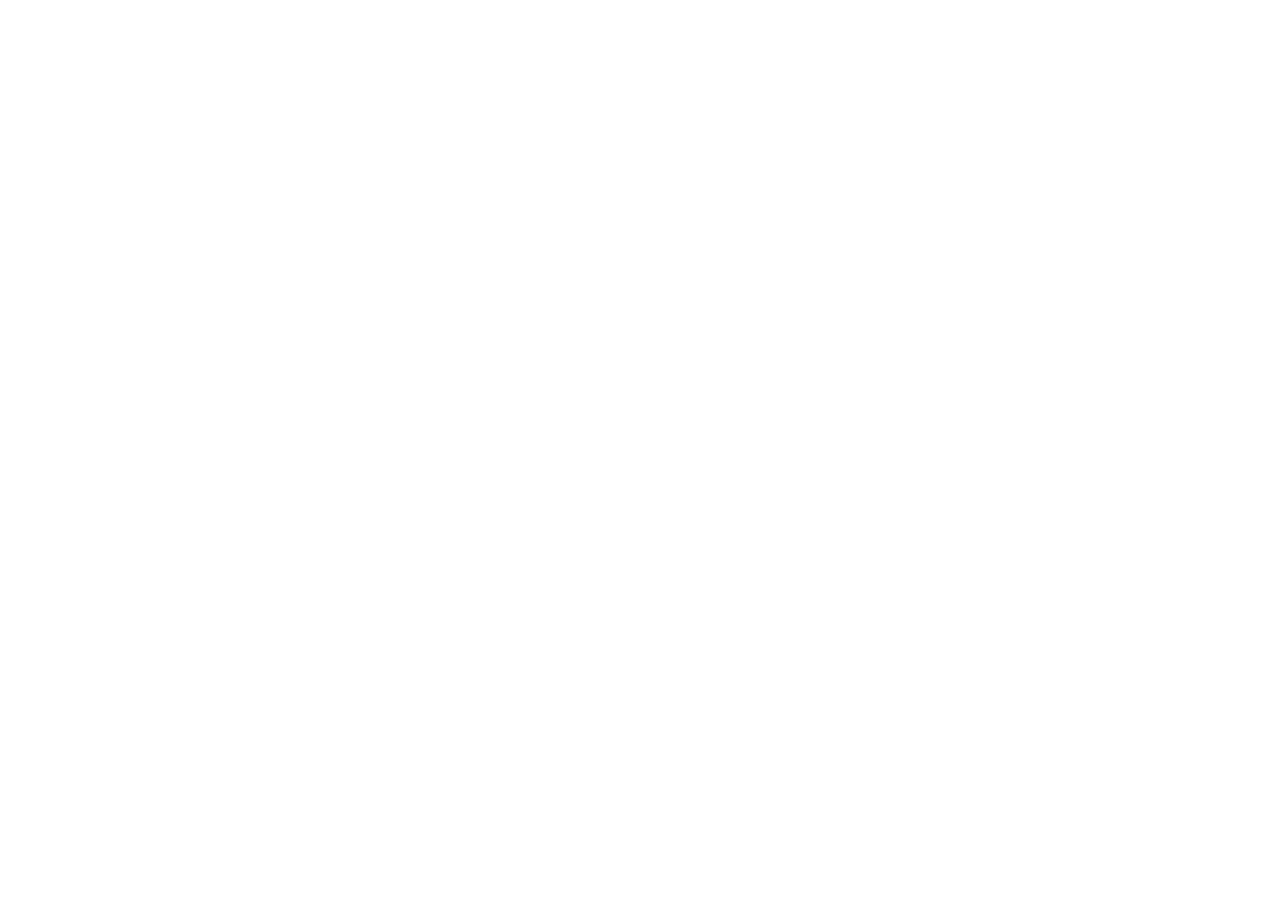
==== commit 78d8946c: "Add files via upload" ====
--- a/analytics.html
+++ b/analytics.html
@@ -4,55 +4,15 @@
   <meta charset="utf-8">
   <meta name="viewport" content="width=device-width,initial-scale=1">
   <meta name="robots" content="noindex,nofollow">
-  <meta name="theme-color" content="#0871b9">
-  <title>QR Analytics · Ramani QR Studio</title>
-  <link rel="icon" href="assets/images/ramani-favicon.png" type="image/png">
-  <link rel="stylesheet" href="css/style.css">
+  <title>Ramani QR Analytics</title>
 </head>
 <body>
-  <div class="ambient ambient-one" aria-hidden="true"></div>
-  <div class="ambient ambient-two" aria-hidden="true"></div>
-  <header class="site-header">
-    <div class="container header-inner glass-panel compact-panel">
-      <a class="brand" href="index.html" aria-label="Ramani QR Studio home"><img class="brand-logo" src="assets/images/ramani-logo.png" alt="Ramani"><span>QR Studio</span></a>
-      <nav class="primary-nav analytics-nav" aria-label="Primary navigation"><a href="index.html#generator">Generator</a><a href="analytics.html" aria-current="page">Analytics</a></nav>
-    </div>
-  </header>
-
-  <main class="container analytics-main">
-    <section class="analytics-hero">
-      <p class="kicker">RAMANI GROUPS · INTERNAL SCAN TRACKING</p>
-      <h1>QR Analytics</h1>
-      <p>Live Google Sheet-backed analytics for every tracked QR Name, including scan metadata and deletion controls.</p>
-    </section>
-    <div id="configCallout" class="config-callout" hidden></div>
-    <section class="stats-grid stats-grid-five" aria-label="Analytics summary">
-      <div class="glass-panel stat-card"><span>Tracked QR codes</span><strong id="totalCodes">—</strong></div>
-      <div class="glass-panel stat-card"><span>Total scans</span><strong id="totalScans">—</strong></div>
-      <div class="glass-panel stat-card"><span>Scanned codes</span><strong id="scannedCodes">—</strong></div>
-      <div class="glass-panel stat-card"><span>Today</span><strong id="todayScans">—</strong></div>
-      <div class="glass-panel stat-card"><span>Last 7 days</span><strong id="weekScans">—</strong></div>
-    </section>
-
-    <section class="glass-panel analytics-table-card">
-      <div class="analytics-toolbar">
-        <div><strong>Tracked QR codes</strong><div id="analyticsStatus" class="analytics-status" role="status" aria-live="polite">Loading…</div></div>
-        <div class="analytics-actions"><input id="qrSearch" type="search" placeholder="Search QR Name"><label class="date-filter">From <input id="dateFrom" type="date" aria-label="Scan date from"></label><label class="date-filter">To <input id="dateTo" type="date" aria-label="Scan date to"></label><button id="clearDates" class="secondary-button" type="button">Clear dates</button><button id="exportAnalytics" class="secondary-button" type="button">Export CSV</button><button id="refreshAnalytics" class="secondary-button" type="button">Refresh</button></div>
-      </div>
-      <div class="table-scroll"><table class="analytics-table"><thead><tr><th>QR Name</th><th>Type</th><th>Scans</th><th>Created</th><th>Last scanned</th><th>Actions</th></tr></thead><tbody id="analyticsRows"><tr><td colspan="6" class="empty-state">Loading analytics…</td></tr></tbody></table></div>
-    </section>
-
-    <section class="glass-panel analytics-table-card">
-      <div class="analytics-toolbar"><div><strong>Device breakdown</strong><div class="analytics-status">Based on recorded scan metadata</div></div></div>
-      <div id="deviceBreakdown" class="breakdown-list"><div class="empty-state">Loading device data…</div></div>
-    </section>
-
-    <section id="detailCard" class="glass-panel detail-card" hidden>
-      <div class="detail-heading"><div><p class="kicker">SCAN DETAILS</p><h2 id="detailName">QR Name</h2><p id="detailMeta"></p></div><button id="closeDetail" class="secondary-button" type="button">Close</button></div>
-      <div id="detailScans" class="scan-list"></div>
-    </section>
-  </main>
-  <script src="js/config.js"></script>
-  <script src="js/analytics.js"></script>
+  <p>Opening QR Analytics...</p>
+  <script>
+    (function () {
+      var base = 'https://script.google.com/macros/s/AKfycbwx8AAO5cUH9956fpPR9EuMI6dFwBOo9w33QgaSKjcxEqQrZvDLKIRXgvPgwN9Df8Ck/exec';
+      location.replace(base + '?page=analytics');
+    })();
+  </script>
 </body>
 </html>
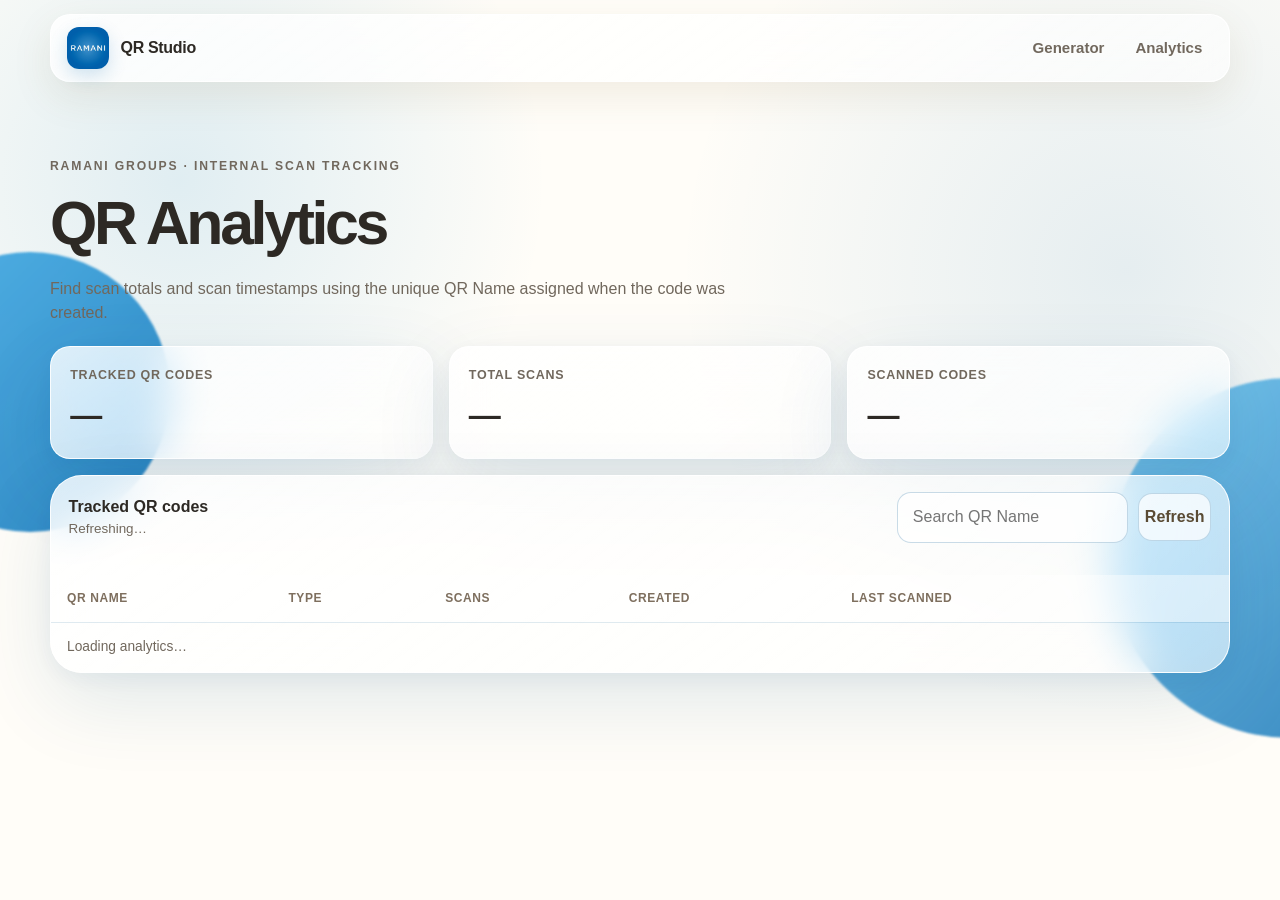
==== commit 6bce22b2: "Add files via upload" ====
--- a/analytics.html
+++ b/analytics.html
@@ -4,15 +4,48 @@
   <meta charset="utf-8">
   <meta name="viewport" content="width=device-width,initial-scale=1">
   <meta name="robots" content="noindex,nofollow">
-  <title>Ramani QR Analytics</title>
+  <meta name="theme-color" content="#0871b9">
+  <title>QR Analytics · Ramani QR Studio</title>
+  <link rel="icon" href="assets/images/ramani-favicon.png" type="image/png">
+  <link rel="stylesheet" href="css/style.css">
 </head>
 <body>
-  <p>Opening QR Analytics...</p>
-  <script>
-    (function () {
-      var base = 'https://script.google.com/macros/s/AKfycbwx8AAO5cUH9956fpPR9EuMI6dFwBOo9w33QgaSKjcxEqQrZvDLKIRXgvPgwN9Df8Ck/exec';
-      location.replace(base + '?page=analytics');
-    })();
-  </script>
+  <div class="ambient ambient-one" aria-hidden="true"></div>
+  <div class="ambient ambient-two" aria-hidden="true"></div>
+  <header class="site-header">
+    <div class="container header-inner glass-panel compact-panel">
+      <a class="brand" href="index.html" aria-label="Ramani QR Studio home"><img class="brand-logo" src="assets/images/ramani-logo.png" alt="Ramani"><span>QR Studio</span></a>
+      <nav class="primary-nav analytics-nav" aria-label="Primary navigation"><a href="index.html#generator">Generator</a><a href="analytics.html" aria-current="page">Analytics</a></nav>
+    </div>
+  </header>
+
+  <main class="container analytics-main">
+    <section class="analytics-hero">
+      <p class="kicker">RAMANI GROUPS · INTERNAL SCAN TRACKING</p>
+      <h1>QR Analytics</h1>
+      <p>Find scan totals and scan timestamps using the unique QR Name assigned when the code was created.</p>
+    </section>
+    <div id="configCallout" class="config-callout" hidden></div>
+    <section class="stats-grid" aria-label="Analytics summary">
+      <div class="glass-panel stat-card"><span>Tracked QR codes</span><strong id="totalCodes">—</strong></div>
+      <div class="glass-panel stat-card"><span>Total scans</span><strong id="totalScans">—</strong></div>
+      <div class="glass-panel stat-card"><span>Scanned codes</span><strong id="scannedCodes">—</strong></div>
+    </section>
+
+    <section class="glass-panel analytics-table-card">
+      <div class="analytics-toolbar">
+        <div><strong>Tracked QR codes</strong><div id="analyticsStatus" class="analytics-status" role="status" aria-live="polite">Loading…</div></div>
+        <div class="analytics-actions"><input id="qrSearch" type="search" placeholder="Search QR Name"><button id="refreshAnalytics" class="secondary-button" type="button">Refresh</button></div>
+      </div>
+      <div class="table-scroll"><table class="analytics-table"><thead><tr><th>QR Name</th><th>Type</th><th>Scans</th><th>Created</th><th>Last scanned</th><th></th></tr></thead><tbody id="analyticsRows"><tr><td colspan="6" class="empty-state">Loading analytics…</td></tr></tbody></table></div>
+    </section>
+
+    <section id="detailCard" class="glass-panel detail-card" hidden>
+      <div class="detail-heading"><div><p class="kicker">SCAN DETAILS</p><h2 id="detailName">QR Name</h2><p id="detailMeta"></p></div><button id="closeDetail" class="secondary-button" type="button">Close</button></div>
+      <div id="detailScans" class="scan-list"></div>
+    </section>
+  </main>
+  <script src="js/config.js"></script>
+  <script src="js/analytics.js"></script>
 </body>
 </html>
--- a/css/style.css
+++ b/css/style.css
@@ -0,0 +1,348 @@
+:root {
+  --background: #fffdf8;
+  --surface: rgba(255, 255, 255, 0.76);
+  --surface-strong: rgba(255, 255, 255, 0.92);
+  --surface-secondary: rgba(255, 249, 234, 0.78);
+  --text-primary: #2d2924;
+  --text-secondary: #71685d;
+  --accent: #ffad16;
+  --accent-strong: #f08a00;
+  --accent-soft: #fff0bf;
+  --accent-pale: #fff8e8;
+  --border: rgba(123, 96, 47, 0.13);
+  --border-strong: rgba(123, 96, 47, 0.21);
+  --success: #527547;
+  --danger: #b34c3e;
+  --radius-sm: 14px;
+  --radius: 22px;
+  --radius-lg: 32px;
+  --shadow: 0 28px 80px rgba(109, 79, 20, 0.14), 0 6px 24px rgba(109, 79, 20, 0.07);
+  --shadow-soft: 0 14px 35px rgba(119, 88, 27, 0.09);
+  --spacing-1: 0.5rem;
+  --spacing-2: 0.75rem;
+  --spacing-3: 1rem;
+  --spacing-4: 1.5rem;
+  --spacing-5: 2rem;
+  --spacing-6: 3rem;
+  --container: 1180px;
+  --font: Inter, ui-sans-serif, -apple-system, BlinkMacSystemFont, "Segoe UI", sans-serif;
+}
+
+* { box-sizing: border-box; }
+html { scroll-behavior: smooth; }
+body {
+  margin: 0;
+  color: var(--text-primary);
+  background:
+    radial-gradient(circle at 14% 20%, rgba(255, 195, 41, 0.14), transparent 23rem),
+    radial-gradient(circle at 88% 30%, rgba(255, 142, 0, 0.09), transparent 28rem),
+    var(--background);
+  font-family: var(--font);
+  line-height: 1.5;
+  min-height: 100vh;
+  overflow-x: hidden;
+}
+
+button, input, textarea, select { font: inherit; }
+button { color: inherit; }
+a { color: inherit; text-decoration: none; }
+svg { display: block; }
+
+.skip-link {
+  position: fixed;
+  left: 1rem;
+  top: -5rem;
+  z-index: 100;
+  padding: .75rem 1rem;
+  background: #111;
+  color: #fff;
+  border-radius: 10px;
+}
+.skip-link:focus { top: 1rem; }
+
+.container {
+  width: min(calc(100% - 2rem), var(--container));
+  margin-inline: auto;
+  position: relative;
+  z-index: 2;
+}
+
+.ambient {
+  position: fixed;
+  z-index: 0;
+  border-radius: 999px;
+  filter: blur(1px);
+  pointer-events: none;
+  opacity: .85;
+}
+.ambient-one { width: 280px; height: 280px; left: -110px; top: 28%; background: linear-gradient(135deg,#ffd638,#ff9b0b); }
+.ambient-two { width: 360px; height: 360px; right: -190px; top: 42%; background: linear-gradient(135deg,#ffc51b,#ff9012); }
+.ambient-three { width: 90px; height: 90px; right: 9%; top: 13%; background: linear-gradient(135deg,#ffb51b,#ff8d10); box-shadow: -50px 65px 0 -28px #ffad16, 42px 46px 0 -34px #f69711; }
+
+.glass-panel {
+  background: linear-gradient(145deg, rgba(255,255,255,.83), rgba(255,255,255,.62));
+  border: 1px solid rgba(255,255,255,.92);
+  box-shadow: var(--shadow);
+  backdrop-filter: blur(22px) saturate(125%);
+  -webkit-backdrop-filter: blur(22px) saturate(125%);
+}
+
+.site-header { position: sticky; top: 0; z-index: 30; padding: 14px 0 0; }
+.header-inner {
+  min-height: 64px;
+  display: flex;
+  align-items: center;
+  justify-content: space-between;
+  border-radius: 20px;
+  padding: .7rem .85rem .7rem 1rem;
+  box-shadow: 0 14px 40px rgba(117, 89, 30, .10);
+}
+.brand { display: inline-flex; align-items: center; gap: .72rem; font-weight: 780; letter-spacing: -.02em; }
+.brand-mark {
+  display: grid;
+  place-items: center;
+  width: 38px;
+  height: 38px;
+  border-radius: 12px;
+  background: linear-gradient(145deg, #ffc933, #ff9d0c);
+  box-shadow: 0 8px 18px rgba(255, 159, 14, .25);
+}
+.brand-mark svg { width: 23px; height: 23px; fill: #fff; }
+.primary-nav { display: flex; align-items: center; gap: .3rem; }
+.primary-nav a { padding: .65rem .82rem; border-radius: 12px; color: var(--text-secondary); font-size: .94rem; font-weight: 650; }
+.primary-nav a:hover, .primary-nav a:focus-visible { background: rgba(255, 181, 27, .11); color: var(--text-primary); }
+.icon-link svg { width: 20px; height: 20px; }
+.mobile-menu-button { display: none; }
+
+.hero { padding: clamp(4rem, 8vw, 7.5rem) 0 2.8rem; }
+.hero-copy { max-width: 760px; margin-inline: auto; text-align: center; }
+.eyebrow, .kicker { font-size: .76rem; font-weight: 800; letter-spacing: .15em; text-transform: uppercase; color: #8a734a; }
+.eyebrow { display: inline-flex; align-items: center; gap: .55rem; padding: .48rem .75rem; background: rgba(255,255,255,.56); border: 1px solid rgba(255,255,255,.9); border-radius: 999px; box-shadow: var(--shadow-soft); }
+.eyebrow-dot { width: 8px; height: 8px; border-radius: 50%; background: var(--accent); box-shadow: 0 0 0 5px rgba(255, 173, 22, .12); }
+.hero h1 { margin: 1rem 0 .9rem; font-size: clamp(2.45rem, 6.4vw, 5.2rem); line-height: .98; letter-spacing: -.065em; font-weight: 760; }
+.hero h1 span { color: var(--accent-strong); }
+.hero p { max-width: 650px; margin: 0 auto; color: var(--text-secondary); font-size: clamp(1rem, 2vw, 1.17rem); }
+
+.generator-section { scroll-margin-top: 95px; }
+.generator-shell { border-radius: var(--radius-lg); overflow: hidden; }
+.generator-main { display: grid; grid-template-columns: minmax(0, 1.17fr) minmax(380px, .83fr); }
+.config-column, .preview-column { padding: clamp(1.45rem, 3vw, 2.35rem); }
+.preview-column { background: linear-gradient(180deg, rgba(255,247,222,.58), rgba(255,255,255,.42)); border-left: 1px solid var(--border); }
+.section-heading, .preview-heading, .customize-header, .range-label-row { display: flex; align-items: center; justify-content: space-between; gap: 1rem; }
+.section-heading h2, .preview-heading h2, .about-card h2 { margin: .14rem 0 0; font-size: clamp(1.4rem, 2.8vw, 2rem); letter-spacing: -.045em; }
+.kicker { margin: 0; color: #aa7b2e; }
+.text-button { display: inline-flex; align-items: center; gap: .4rem; border: 0; background: transparent; padding: .55rem .6rem; border-radius: 10px; color: var(--text-secondary); cursor: pointer; font-weight: 650; }
+.text-button svg { width: 18px; height: 18px; fill: none; stroke: currentColor; stroke-width: 1.8; stroke-linecap: round; stroke-linejoin: round; }
+.text-button:hover { background: rgba(255,173,22,.1); color: var(--text-primary); }
+
+.tab-strip { margin-top: 1.4rem; padding: 5px; display: grid; grid-template-columns: repeat(6, 1fr); gap: 4px; background: rgba(241, 232, 212, .62); border: 1px solid rgba(129,103,57,.09); border-radius: 15px; }
+.tab-button { border: 0; border-radius: 11px; background: transparent; padding: .68rem .45rem; cursor: pointer; font-size: .88rem; font-weight: 720; color: var(--text-secondary); transition: .18s ease; }
+.tab-button.active { background: rgba(255,255,255,.9); color: var(--text-primary); box-shadow: 0 5px 16px rgba(104,80,35,.10); }
+.tab-button:focus-visible { outline: 3px solid rgba(255, 173, 22, .3); outline-offset: 2px; }
+
+.form-stack { margin-top: 1.35rem; }
+.type-panel { display: grid; gap: .72rem; }
+.field-label { display: block; font-size: .8rem; font-weight: 780; color: #5f564c; letter-spacing: .01em; }
+input:not([type="checkbox"]):not([type="color"]):not([type="range"]), textarea, select {
+  width: 100%;
+  min-height: 48px;
+  border: 1px solid var(--border-strong);
+  border-radius: var(--radius-sm);
+  background: rgba(255,255,255,.72);
+  color: var(--text-primary);
+  padding: .78rem .9rem;
+  outline: none;
+  box-shadow: inset 0 1px 0 rgba(255,255,255,.75);
+  transition: border-color .18s, box-shadow .18s, background .18s;
+}
+textarea { resize: vertical; min-height: 100px; }
+input:focus, textarea:focus, select:focus { border-color: rgba(240,138,0,.55); box-shadow: 0 0 0 4px rgba(255,173,22,.12); background: rgba(255,255,255,.95); }
+.field-wrap { position: relative; }
+.field-wrap .field-icon { position: absolute; top: 50%; left: .9rem; translate: 0 -50%; color: #9b8761; pointer-events: none; }
+.field-wrap input { padding-left: 2.3rem !important; }
+.field-hint { margin: -.2rem 0 0; color: #8b8177; font-size: .78rem; }
+.two-up { display: grid; grid-template-columns: 1fr auto; gap: 1rem; align-items: end; }
+.check-row { min-height: 48px; display: flex; align-items: center; gap: .6rem; padding: 0 .2rem; font-size: .88rem; font-weight: 650; color: var(--text-secondary); cursor: pointer; white-space: nowrap; }
+.check-row input { position: absolute; opacity: 0; }
+.fake-check { width: 20px; height: 20px; border: 1px solid var(--border-strong); border-radius: 6px; background: rgba(255,255,255,.8); display: grid; place-items: center; }
+.check-row input:checked + .fake-check { background: var(--accent); border-color: var(--accent); box-shadow: inset 0 0 0 4px #fff; }
+.check-row input:focus-visible + .fake-check { outline: 3px solid rgba(255,173,22,.24); outline-offset: 2px; }
+.validation-message { min-height: 1.35rem; margin-top: .65rem; color: var(--danger); font-size: .84rem; font-weight: 650; }
+.divider { height: 1px; background: var(--border); margin: 1.35rem 0; }
+.customize-header h3 { margin: .1rem 0 0; font-size: 1.08rem; letter-spacing: -.02em; }
+.custom-grid { display: grid; grid-template-columns: 1fr 1fr; gap: .95rem; margin-top: 1rem; }
+.custom-grid label { display: grid; gap: .48rem; }
+.color-box { min-height: 48px; display: flex; align-items: center; gap: .65rem; border: 1px solid var(--border-strong); border-radius: var(--radius-sm); padding: .46rem .65rem; background: rgba(255,255,255,.72); }
+.color-box input[type="color"] { width: 31px; height: 31px; border: 0; padding: 0; background: transparent; border-radius: 9px; overflow: hidden; cursor: pointer; }
+.color-box input[type="color"]::-webkit-color-swatch-wrapper { padding: 0; }
+.color-box input[type="color"]::-webkit-color-swatch { border: 0; border-radius: 8px; }
+.color-box span { font-family: ui-monospace, SFMono-Regular, Menlo, monospace; font-size: .82rem; }
+.range-row { margin-top: 1rem; }
+.range-label-row output { font-size: .78rem; color: var(--text-secondary); font-weight: 700; }
+input[type="range"] { width: 100%; accent-color: var(--accent-strong); }
+
+.status-pill { display: inline-flex; align-items: center; gap: .45rem; padding: .42rem .65rem; border-radius: 999px; background: rgba(89,124,73,.09); color: var(--success); font-size: .76rem; font-weight: 780; }
+.status-pill span { width: 7px; height: 7px; border-radius: 50%; background: currentColor; }
+.status-pill.invalid { color: var(--danger); background: rgba(179,76,62,.08); }
+.qr-stage { margin-top: 1.35rem; }
+.qr-canvas-wrap { width: min(100%, 385px); aspect-ratio: 1; margin-inline: auto; display: grid; place-items: center; padding: 1.2rem; border-radius: 26px; background: rgba(255,255,255,.95); border: 1px solid rgba(255,255,255,.95); box-shadow: 0 22px 46px rgba(127,87,12,.12); }
+#qrCanvas { width: 100%; height: 100%; display: block; image-rendering: pixelated; }
+.scan-note { display: flex; align-items: flex-start; justify-content: center; gap: .48rem; margin: .95rem auto 0; max-width: 390px; color: #8a7e70; font-size: .78rem; text-align: center; }
+.scan-icon { color: var(--accent-strong); font-weight: 900; }
+.download-actions { display: grid; grid-template-columns: 1.18fr .82fr; gap: .75rem; margin-top: 1.2rem; }
+.primary-button, .secondary-button, .utility-button { min-height: 48px; border-radius: 14px; cursor: pointer; font-weight: 760; border: 0; display: inline-flex; align-items: center; justify-content: center; gap: .5rem; transition: transform .16s ease, box-shadow .16s ease, background .16s ease; }
+.primary-button { color: #fff; background: linear-gradient(135deg,#ffbb24,#f28b02); box-shadow: 0 12px 24px rgba(240,138,0,.23); }
+.secondary-button { color: #5a4b34; background: rgba(255,255,255,.75); border: 1px solid var(--border-strong); }
+.primary-button:hover, .secondary-button:hover, .utility-button:hover { transform: translateY(-1px); }
+.primary-button svg, .secondary-button svg, .utility-button svg { width: 18px; height: 18px; fill: none; stroke: currentColor; stroke-width: 1.8; stroke-linecap: round; stroke-linejoin: round; }
+button:disabled { cursor: not-allowed; opacity: .48; transform: none !important; box-shadow: none !important; }
+.utility-actions { display: flex; flex-wrap: wrap; gap: .55rem; margin-top: .7rem; }
+.utility-button { min-height: 40px; flex: 1; min-width: 120px; padding: .6rem .7rem; background: rgba(255,255,255,.48); border: 1px solid var(--border); color: var(--text-secondary); font-size: .8rem; }
+.privacy-card { display: flex; gap: .78rem; margin-top: 1rem; padding: .95rem; background: rgba(255,245,213,.66); border: 1px solid rgba(234,183,76,.18); border-radius: 16px; }
+.privacy-icon { flex: 0 0 auto; width: 34px; height: 34px; border-radius: 11px; display: grid; place-items: center; background: rgba(255,173,22,.14); color: #c97800; }
+.privacy-icon svg { width: 20px; height: 20px; fill: none; stroke: currentColor; stroke-width: 1.7; stroke-linecap: round; stroke-linejoin: round; }
+.privacy-card strong { font-size: .9rem; }
+.privacy-card p { margin: .2rem 0 0; color: #7c6e5b; font-size: .78rem; }
+
+.about-section { padding: 4rem 0 1.5rem; scroll-margin-top: 95px; }
+.about-card { border-radius: var(--radius-lg); padding: clamp(1.5rem,4vw,2.7rem); display: grid; grid-template-columns: .8fr 1.2fr; gap: 2rem; align-items: center; }
+.about-card p:last-child { margin: 0; color: var(--text-secondary); font-size: 1.03rem; }
+.site-footer { display: flex; justify-content: space-between; gap: 1rem; padding: 2.1rem 0 3rem; color: #958879; font-size: .8rem; }
+.site-footer p { margin: 0; }
+.toast { position: fixed; z-index: 80; left: 50%; bottom: 1.2rem; translate: -50% 25px; opacity: 0; pointer-events: none; background: rgba(43,39,34,.94); color: #fff; padding: .72rem 1rem; border-radius: 12px; box-shadow: 0 14px 30px rgba(0,0,0,.15); font-size: .84rem; font-weight: 650; transition: .22s ease; }
+.toast.show { opacity: 1; translate: -50% 0; }
+
+@media (max-width: 940px) {
+  .generator-main { grid-template-columns: 1fr; }
+  .preview-column { border-left: 0; border-top: 1px solid var(--border); }
+  .about-card { grid-template-columns: 1fr; gap: .8rem; }
+}
+
+@media (max-width: 680px) {
+  .container { width: min(calc(100% - 1rem), var(--container)); }
+  .site-header { padding-top: 8px; }
+  .header-inner { min-height: 58px; border-radius: 17px; }
+  .mobile-menu-button { display: inline-grid; place-items: center; width: 42px; height: 42px; border: 0; background: rgba(255,255,255,.5); border-radius: 12px; cursor: pointer; }
+  .mobile-menu-button span { display: block; width: 19px; height: 2px; margin: 2px 0; border-radius: 2px; background: var(--text-primary); }
+  .primary-nav { display: none; position: absolute; top: calc(100% + .5rem); right: .5rem; width: 190px; padding: .55rem; flex-direction: column; align-items: stretch; background: rgba(255,255,255,.94); border: 1px solid var(--border); border-radius: 16px; box-shadow: var(--shadow-soft); backdrop-filter: blur(18px); }
+  .primary-nav.open { display: flex; }
+  .primary-nav a { display: flex; align-items: center; min-height: 42px; }
+  .hero { padding: 3.6rem 0 2rem; }
+  .hero h1 { font-size: clamp(2.35rem, 13vw, 3.5rem); }
+  .generator-shell, .about-card { border-radius: 25px; }
+  .config-column, .preview-column { padding: 1.25rem; }
+  .tab-strip { grid-template-columns: repeat(3,1fr); }
+  .custom-grid { grid-template-columns: 1fr; }
+  .two-up { grid-template-columns: 1fr; }
+  .check-row { min-height: 38px; }
+  .download-actions { grid-template-columns: 1fr; }
+  .qr-canvas-wrap { width: min(100%, 340px); }
+  .site-footer { flex-direction: column; }
+}
+
+@media (max-width: 410px) {
+  .section-heading, .preview-heading { align-items: flex-start; }
+  .status-pill { margin-top: .2rem; }
+  .brand span:last-child { font-size: .95rem; }
+}
+
+@media (prefers-reduced-motion: reduce) {
+  *, *::before, *::after { scroll-behavior: auto !important; transition-duration: .001ms !important; animation-duration: .001ms !important; animation-iteration-count: 1 !important; }
+}
+
+/* Content tabs: only the selected QR input panel is visible. */
+.type-panel[hidden] { display: none !important; }
+.tracking-toggle { margin-top: .15rem; width: fit-content; }
+.tracking-info { min-height: 1.15rem; margin-top: -.25rem; color: #88745a; font-size: .76rem; line-height: 1.45; }
+
+/* Analytics */
+.analytics-main { padding: 4.7rem 0 3rem; }
+.analytics-hero { margin-bottom: 1.35rem; }
+.analytics-hero h1 { margin: .2rem 0 .45rem; font-size: clamp(2.1rem, 6vw, 3.8rem); letter-spacing: -.055em; }
+.analytics-hero p { max-width: 720px; margin: 0; color: var(--text-secondary); }
+.analytics-toolbar { display: flex; justify-content: space-between; align-items: center; gap: 1rem; padding: 1rem 1.1rem; margin-bottom: 1rem; }
+.analytics-status { color: var(--text-secondary); font-size: .84rem; }
+.stats-grid { display: grid; grid-template-columns: repeat(3,1fr); gap: 1rem; margin-bottom: 1rem; }
+.stat-card { padding: 1.2rem; border-radius: 20px; }
+.stat-card span { display:block; color: var(--text-secondary); font-size: .78rem; font-weight: 750; text-transform: uppercase; letter-spacing: .06em; }
+.stat-card strong { display:block; margin-top:.35rem; font-size: 2rem; letter-spacing: -.04em; }
+.analytics-table-card { overflow: hidden; border-radius: var(--radius-lg); }
+.table-scroll { overflow-x:auto; }
+.analytics-table { width:100%; border-collapse: collapse; min-width: 760px; }
+.analytics-table th, .analytics-table td { padding: .9rem 1rem; border-bottom: 1px solid var(--border); text-align:left; vertical-align:top; }
+.analytics-table th { background: rgba(255,255,255,.42); color:#7e6f5e; font-size:.75rem; text-transform:uppercase; letter-spacing:.05em; }
+.analytics-table td { font-size:.86rem; }
+.analytics-table tr:last-child td { border-bottom:0; }
+.analytics-url { max-width: 420px; word-break: break-word; }
+.scan-count { display:inline-flex; min-width:42px; justify-content:center; padding:.3rem .55rem; border-radius:999px; background:rgba(255,173,22,.12); color:#a86400; font-weight:800; }
+.empty-state { padding: 2.2rem 1rem; text-align:center; color:var(--text-secondary); }
+.config-callout { padding: 1rem 1.1rem; margin-bottom: 1rem; border: 1px solid rgba(234,183,76,.25); border-radius:18px; background:rgba(255,245,213,.72); color:#6f604d; font-size:.88rem; }
+@media (max-width:680px){ .stats-grid{grid-template-columns:1fr;} .analytics-toolbar{align-items:flex-start; flex-direction:column;} }
+
+/* Ramani Groups brand layer */
+:root {
+  --accent: #0b7abd;
+  --accent-strong: #0567aa;
+  --accent-soft: #dff2ff;
+  --accent-pale: #f1f9ff;
+  --border: rgba(13, 91, 145, .13);
+  --border-strong: rgba(13, 91, 145, .22);
+  --shadow: 0 28px 80px rgba(7, 83, 135, .12), 0 6px 24px rgba(7, 83, 135, .06);
+  --shadow-soft: 0 14px 35px rgba(7, 83, 135, .09);
+}
+body {
+  background:
+    radial-gradient(circle at 14% 20%, rgba(15, 133, 201, .13), transparent 23rem),
+    radial-gradient(circle at 88% 30%, rgba(6, 103, 170, .10), transparent 28rem),
+    var(--background);
+}
+.ambient-one { background: linear-gradient(135deg,#38a8e5,#0770b7); }
+.ambient-two { background: linear-gradient(135deg,#66c1ee,#0969ae); }
+.ambient-three { background: linear-gradient(135deg,#2da8ea,#0871b9); box-shadow: -50px 65px 0 -28px #4eb6e9, 42px 46px 0 -34px #0b74b8; }
+.primary-button { background: linear-gradient(135deg,#1389ca,#0567aa); box-shadow: 0 12px 24px rgba(5,103,170,.23); }
+.kicker { color: #286f9c; }
+.eyebrow, .kicker { color: #2d6f99; }
+.eyebrow-dot { background: var(--accent); box-shadow: 0 0 0 5px rgba(11,122,189,.12); }
+.primary-nav a:hover, .primary-nav a:focus-visible, .text-button:hover { background: rgba(11,122,189,.09); }
+.tab-button:focus-visible, .check-row input:focus-visible + .fake-check { outline-color: rgba(11,122,189,.28); }
+.check-row input:checked + .fake-check { background: var(--accent); border-color: var(--accent); }
+input[type="range"] { accent-color: var(--accent-strong); }
+.scan-icon { color: var(--accent-strong); }
+.scan-count { background: rgba(11,122,189,.11); color: #075f9d; }
+.privacy-card, .config-callout { background: rgba(232,246,255,.72); border-color: rgba(11,122,189,.16); }
+.privacy-icon { background: rgba(11,122,189,.12); color: #066aa9; }
+
+.brand-logo { width: 42px; height: 42px; object-fit: cover; border-radius: 12px; box-shadow: 0 7px 18px rgba(5,103,170,.18); }
+.qr-name-block { margin-top: 1.25rem; padding: 1rem; border: 1px solid rgba(11,122,189,.16); background: rgba(238,249,255,.68); border-radius: 16px; }
+.required-mark { margin-left: .35rem; color: #0b6ea9; font-size: .72rem; font-weight: 760; }
+.name-status { min-height: 1.1rem; margin: .45rem 0 0; color: var(--text-secondary); font-size: .78rem; }
+.name-status.ok { color: var(--success); font-weight: 700; }
+.name-status.bad { color: var(--danger); font-weight: 700; }
+.type-chip { display: inline-flex; padding: .28rem .5rem; border-radius: 999px; background: rgba(11,122,189,.09); color: #075f9d; font-size: .74rem; font-weight: 800; text-transform: uppercase; }
+.analytics-actions { display: flex; gap: .6rem; align-items: center; }
+.analytics-actions input { min-width: 220px; }
+.detail-card { margin-top: 1rem; padding: 1.2rem; border-radius: var(--radius-lg); scroll-margin-top: 95px; }
+.detail-heading { display: flex; align-items: flex-start; justify-content: space-between; gap: 1rem; }
+.detail-heading h2 { margin: .15rem 0 .2rem; font-size: 1.7rem; }
+.detail-heading p:last-child { margin: 0; color: var(--text-secondary); }
+.scan-list { margin-top: 1rem; border-top: 1px solid var(--border); }
+.scan-row { display: flex; justify-content: space-between; gap: 1rem; padding: .82rem .2rem; border-bottom: 1px solid var(--border); }
+.scan-row span { color: var(--text-secondary); }
+.action-main { padding: 9vh 0 3rem; }
+.action-card { max-width: 620px; margin: 0 auto; padding: clamp(1.4rem,4vw,2.3rem); border-radius: var(--radius-lg); text-align: center; }
+.action-logo { width: 76px; height: 76px; object-fit: cover; border-radius: 22px; margin: 0 auto 1rem; }
+.action-card h1 { margin: .25rem 0 .5rem; font-size: clamp(2rem,7vw,3rem); letter-spacing: -.05em; }
+.action-card > p { color: var(--text-secondary); }
+.action-button { margin-top: 1rem; padding: .75rem 1rem; text-decoration: none; }
+.payload-display { text-align: left; margin-top: 1rem; }
+.payload-display pre { white-space: pre-wrap; word-break: break-word; background: rgba(255,255,255,.72); border: 1px solid var(--border); padding: 1rem; border-radius: 14px; }
+.wifi-details { display: grid; gap: .7rem; margin-top: 1rem; text-align: left; }
+.wifi-details > div { display: grid; gap: .2rem; padding: .8rem 1rem; background: rgba(255,255,255,.72); border: 1px solid var(--border); border-radius: 14px; }
+.wifi-details span { color: var(--text-secondary); font-size: .75rem; text-transform: uppercase; letter-spacing: .05em; font-weight: 750; }
+.action-fallback { margin-top: 1rem; }
+@media (max-width:680px){ .analytics-actions{width:100%;flex-direction:column;align-items:stretch}.analytics-actions input{min-width:0;width:100%}.brand-logo{width:38px;height:38px}.detail-heading{flex-direction:column}.scan-row{flex-direction:column;gap:.15rem} }
+
+/* Tracking save action */
+.tracking-save-card { margin-top: 1.2rem; padding: .85rem; border: 1px solid var(--border); border-radius: 16px; background: rgba(255,255,255,.38); }
+.tracking-save-button { width: 100%; }
+.save-status { margin: .55rem .15rem 0; font-size: .78rem; color: var(--text-secondary); line-height: 1.45; }
